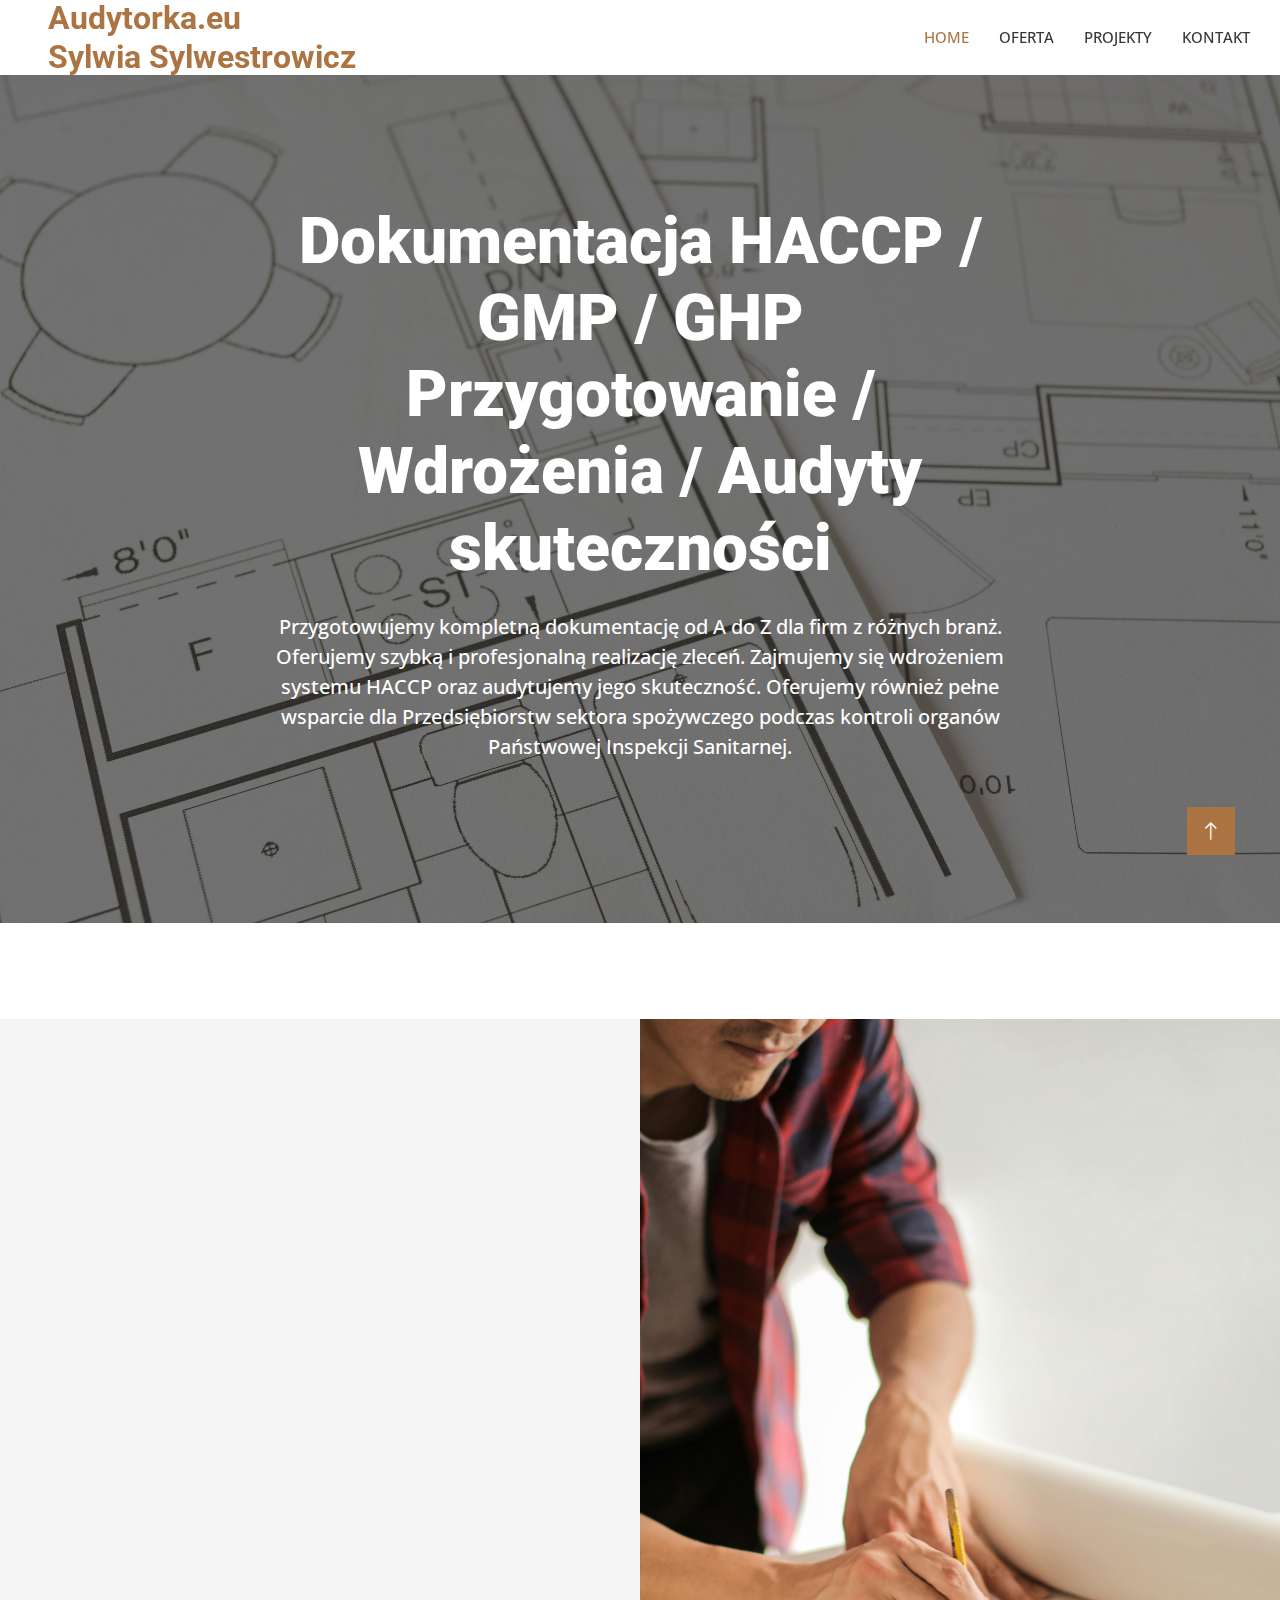
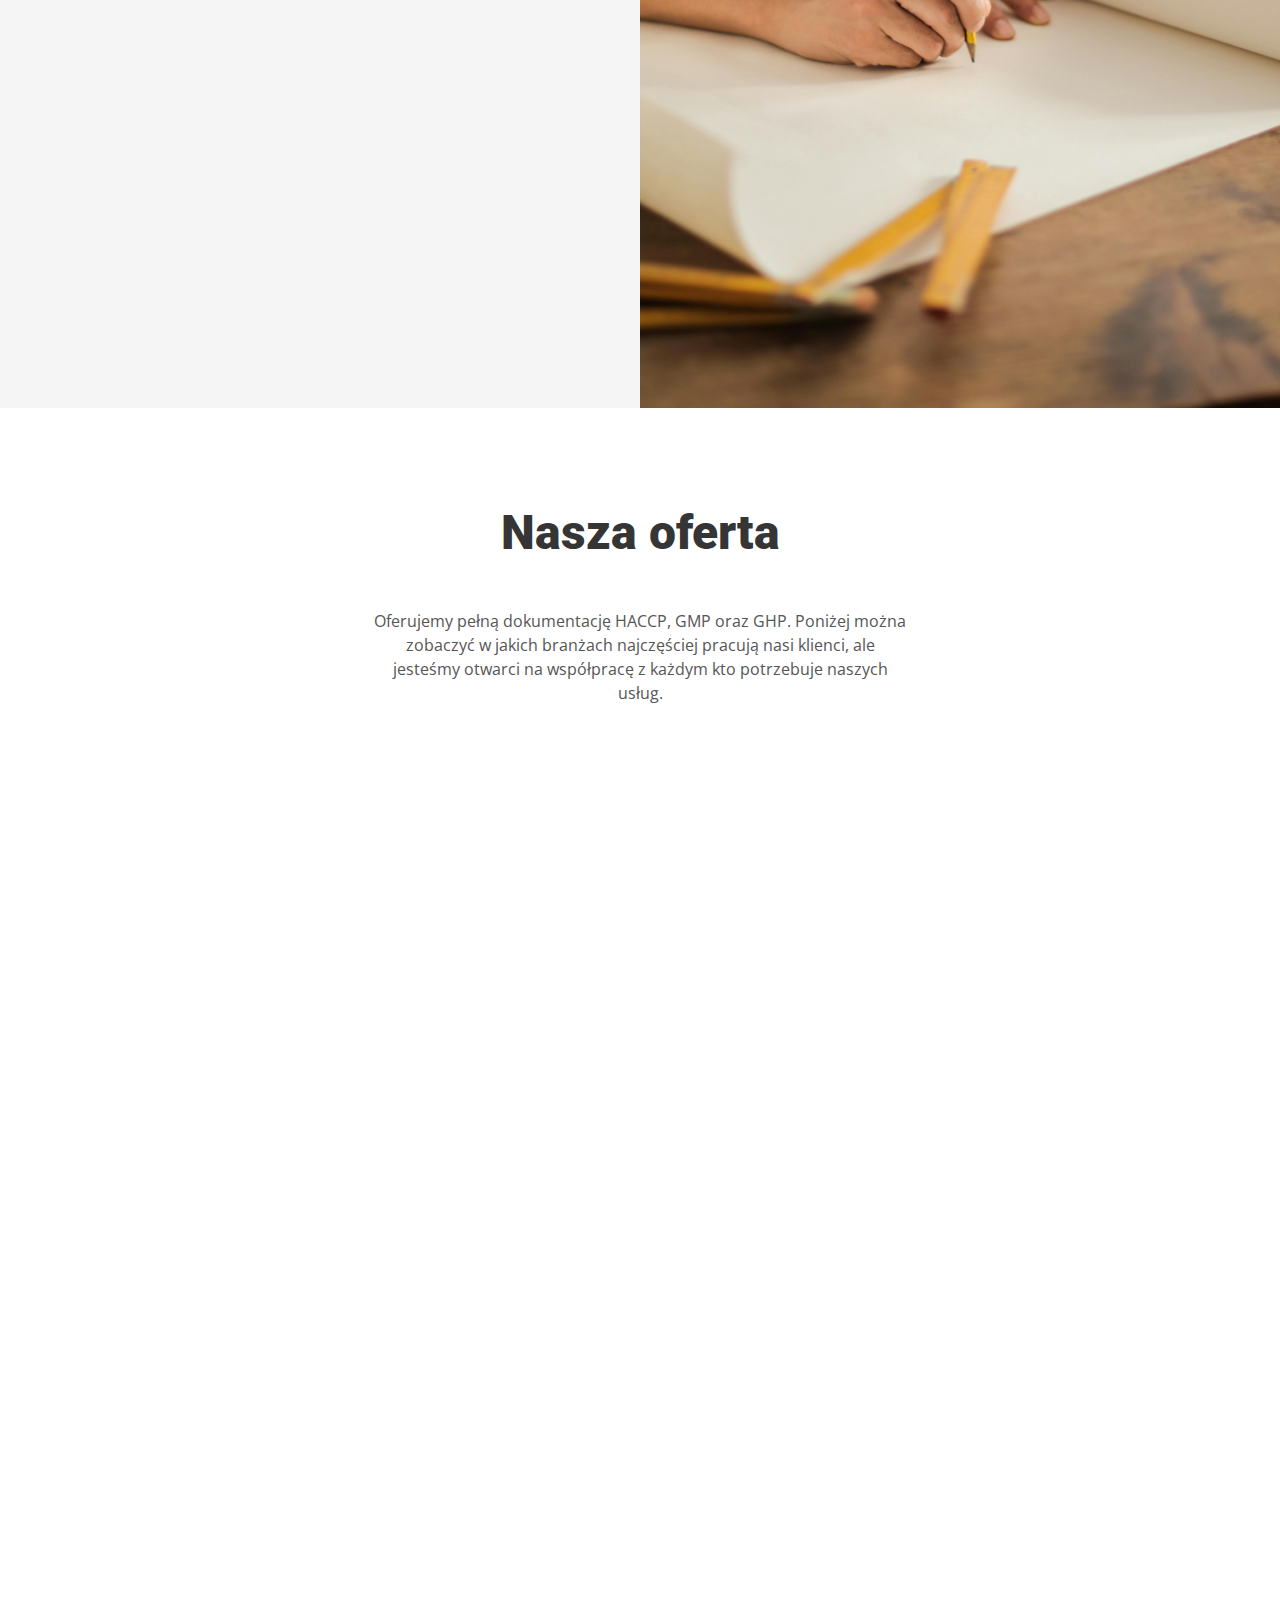
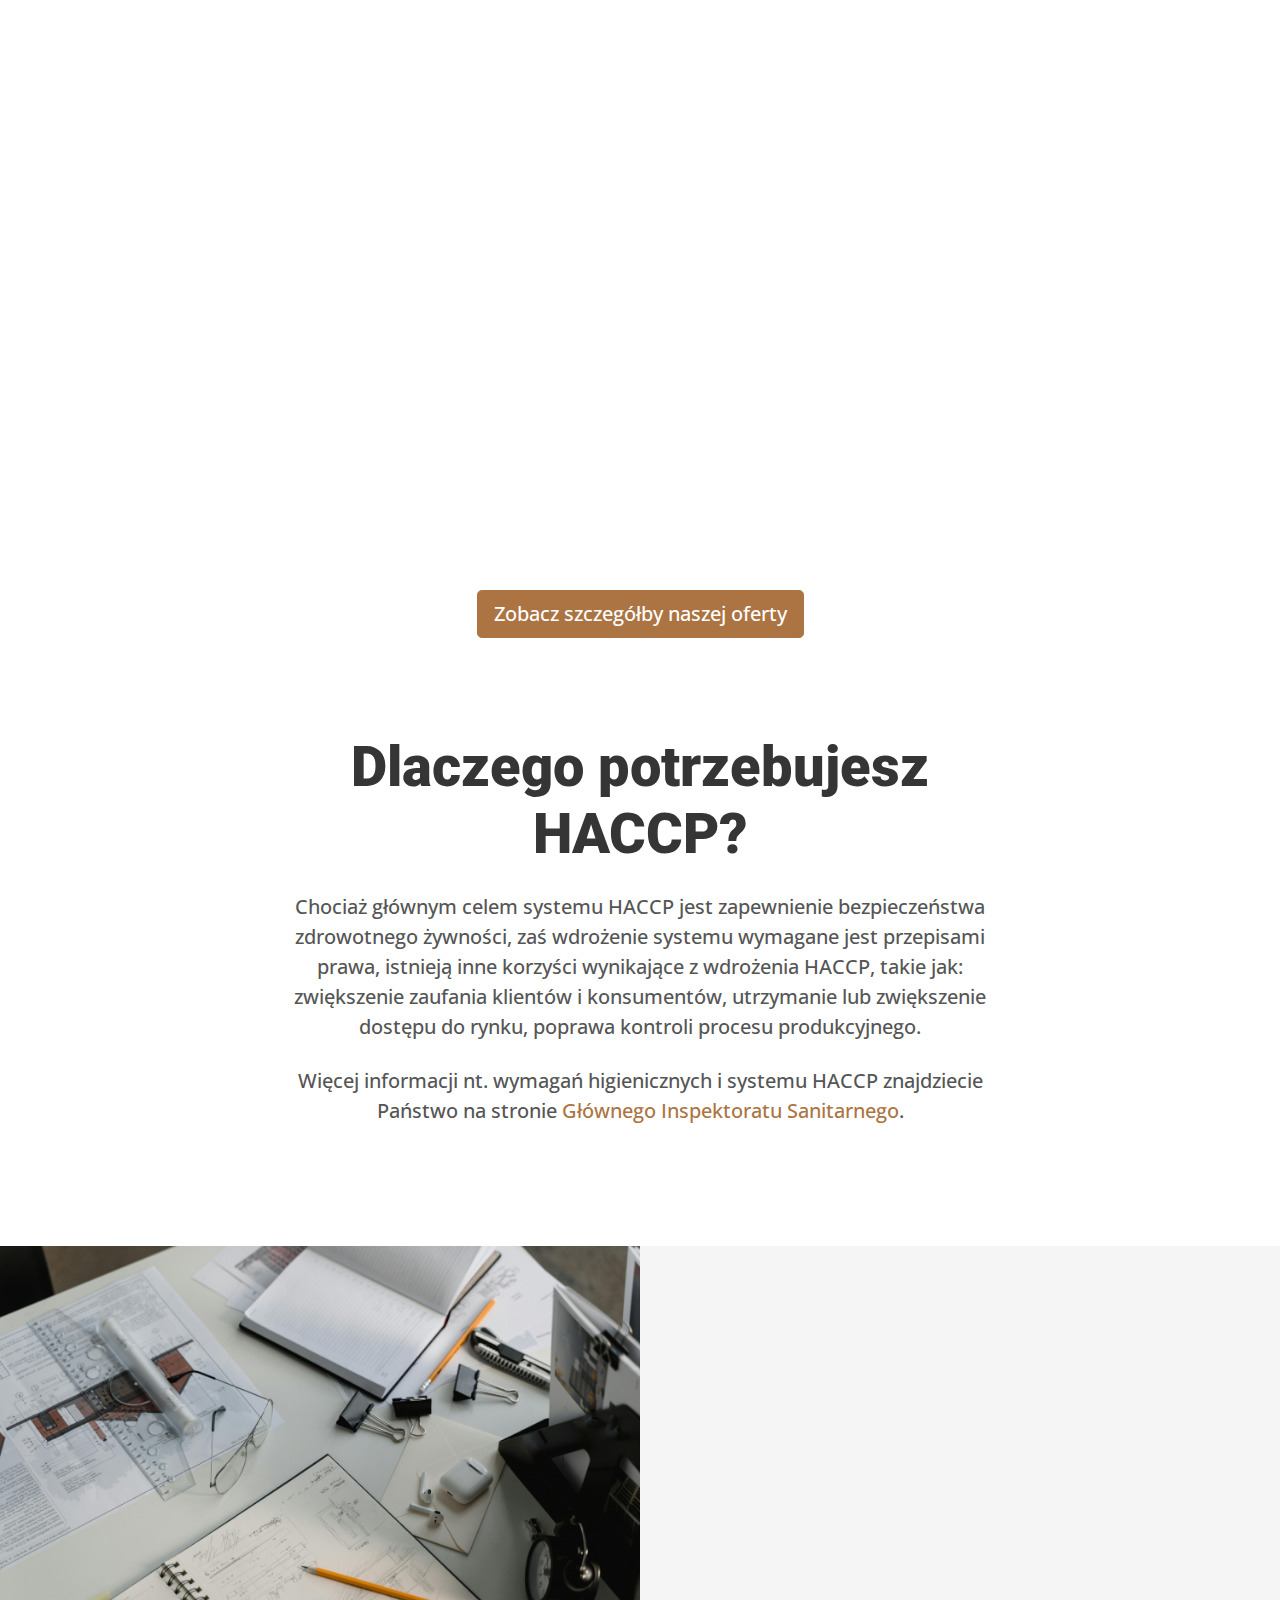
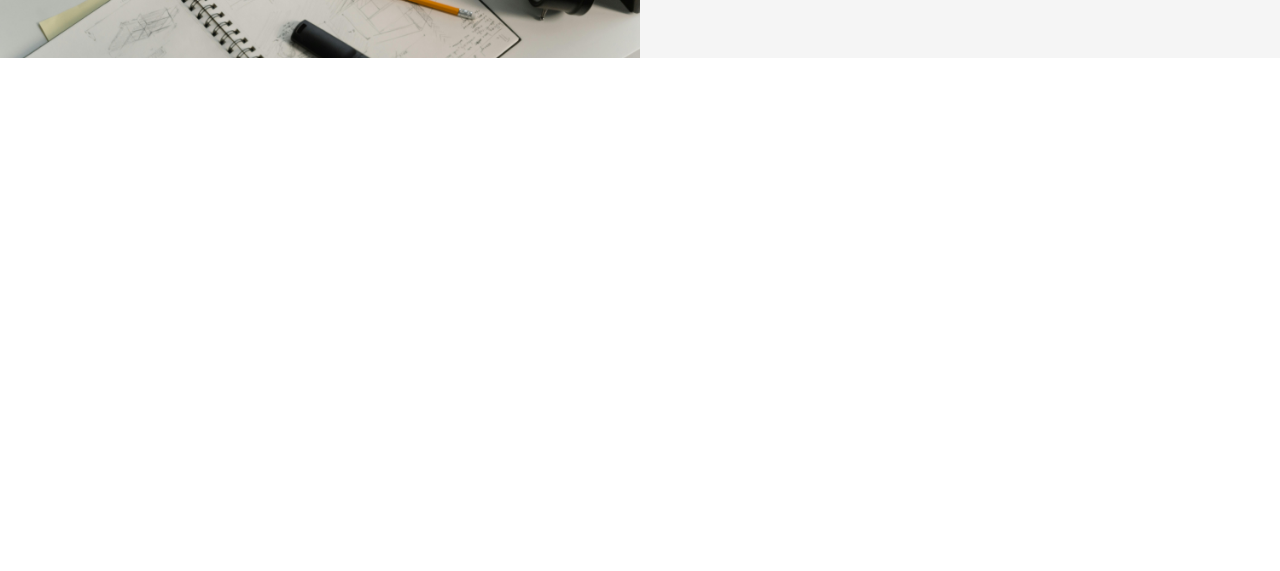
==== index.html @ 92a49203 "Update" ====
<!DOCTYPE html>
<html lang="en">

<head>
    <meta charset="utf-8">
    <title>Audytorka.eu</title>
    <meta content="width=device-width, initial-scale=1.0" name="viewport">
    <meta content="" name="keywords">
    <meta content="" name="description">

    <!-- Favicon -->
    <link href="img/favicon.ico" rel="icon">

    <!-- Google Web Fonts -->
    <link rel="preconnect" href="https://fonts.googleapis.com">
    <link rel="preconnect" href="https://fonts.gstatic.com" crossorigin>
    <link href="https://fonts.googleapis.com/css2?family=Open+Sans:wght@400;500&family=Roboto:wght@500;700;900&display=swap" rel="stylesheet"> 

    <!-- Icon Font Stylesheet -->
    <link href="https://cdnjs.cloudflare.com/ajax/libs/font-awesome/5.10.0/css/all.min.css" rel="stylesheet">
    <link href="https://cdn.jsdelivr.net/npm/bootstrap-icons@1.4.1/font/bootstrap-icons.css" rel="stylesheet">

    <!-- Libraries Stylesheet -->
    <link href="lib/animate/animate.min.css" rel="stylesheet">
    <link href="lib/owlcarousel/assets/owl.carousel.min.css" rel="stylesheet">
    <link href="lib/lightbox/css/lightbox.min.css" rel="stylesheet">

    <!-- Customized Bootstrap Stylesheet -->
    <link href="css/bootstrap.min.css" rel="stylesheet">

    <!-- Template Stylesheet -->
    <link href="css/style.css" rel="stylesheet">
</head>

<body>
    <!-- Navbar Start -->
    <nav class="navbar navbar-expand-lg bg-white navbar-light sticky-top p-0">
        <a href="index.html" class="navbar-brand d-flex align-items-center px-4 px-lg-5">
            <h2 class="m-0 text-primary">Audytorka.eu<br>Sylwia Sylwestrowicz</h2>
        </a>
        <button type="button" class="navbar-toggler me-4" data-bs-toggle="collapse" data-bs-target="#navbarCollapse">
            <span class="navbar-toggler-icon"></span>
        </button>
        <div class="collapse navbar-collapse" id="navbarCollapse">
            <div class="navbar-nav ms-auto p-4 p-lg-0">
                <a href="index.html" class="nav-item nav-link active">Home</a>
                <a href="offers.html" class="nav-item nav-link">Oferta</a>
                <a href="projects.html" class="nav-item nav-link">Projekty</a>
                <a href="contact.html" class="nav-item nav-link">Kontakt</a>
            </div>
        </div>
    </nav>
    <!-- Navbar End -->


    <!-- Carousel Start -->
    <div class="container-fluid p-0 pb-5">
        <div class="owl-carousel header-carousel position-relative">
            <div class="owl-carousel-item position-relative">
            <img class="img-fluid" src="img/background-drawing.jpg" alt="">
            <div class="position-absolute top-0 start-0 w-100 h-100 d-flex align-items-center" style="background: rgba(53, 53, 53, .7);">
                <div class="container">
                    <div class="row justify-content-center">
                        <div class="col-12 col-lg-8 text-center">
                                <h1 class="display-3 text-white animated slideInDown mb-4">Dokumentacja HACCP / GMP / GHP<br>Przygotowanie / Wdrożenia / Audyty skuteczności</h1>
                                <p class="fs-5 fw-medium text-white mb-4 pb-2">Przygotowujemy kompletną dokumentację od A do Z dla firm z różnych branż. Oferujemy szybką i profesjonalną realizację zleceń. Zajmujemy się wdrożeniem systemu HACCP oraz audytujemy jego skuteczność. Oferujemy również pełne wsparcie dla Przedsiębiorstw sektora spożywczego podczas kontroli organów Państwowej Inspekcji Sanitarnej.</p>
                            </div>
                        </div>
                    </div>
                </div>
            </div>
        </div>
    </div>
    <!-- Carousel End -->


    <!-- Feature Start -->
    <div class="container-fluid bg-light overflow-hidden my-5 px-lg-0">
        <div class="container feature px-lg-0">
            <div class="row g-0 mx-lg-0">
                <div class="col-lg-6 feature-text py-5 wow fadeIn" data-wow-delay="0.5s">
                    <div class="p-lg-5 ps-lg-0">
                        <div class="section-title text-start">
                            <h1 class="display-5 mb-4">Dlaczego warto skorzystać z naszej oferty?</h1>
                        </div>
                        <p class="mb-4 pb-2">Klient jest naszym priorytetem i dbamy o Państwa dobro i czas. Ważny jest dla nas kontakt z klientem i zależy nam na jasności Państwa wymagań oraz przejrzystej komunikacji dla pewności skończenia projektu i Państwa zadowoleniu. </p>
                        <div class="row g-4">
                            <div class="col-12 col-md-6">
                                <div class="d-flex align-items-center">
                                    <div class="d-flex flex-shrink-0 align-items-center justify-content-center bg-white" style="width: 60px; height: 60px;">
                                        <i class="fa fa-check fa-2x text-primary"></i>
                                    </div>
                                    <div class="ms-4">
                                        <p class="mb-2">Jakość</p>
                                        <h5 class="mb-0">Pełna dokumentacja HACCP / GMP / GHP spełniająca Państwa potrzeby, dostosowana do profilu i wielkości prowadzonej działalności</h5>
                                    </div>
                                </div>
                            </div>
                            <div class="col-12 col-md-6">
                                <div class="d-flex align-items-center">
                                    <div class="d-flex flex-shrink-0 align-items-center justify-content-center bg-white" style="width: 60px; height: 60px;">
                                        <i class="fa fa-user-check fa-2x text-primary"></i>
                                    </div>
                                    <div class="ms-4">
                                        <p class="mb-2">Doświadczenie</p>
                                        <h5 class="mb-0">Mamy kilkunastoletnie doświadczenie. Stale podnosimy swoje kompetencje, dostosowując je do wymagań prawnych i potrzeb rynku</h5>
                                    </div>
                                </div>
                            </div>
                            <div class="col-12 col-md-6">
                                <div class="d-flex align-items-center">
                                    <div class="d-flex flex-shrink-0 align-items-center justify-content-center bg-white" style="width: 60px; height: 60px;">
                                        <i class="fa fa-drafting-compass fa-2x text-primary"></i>
                                    </div>
                                    <div class="ms-4">
                                        <p class="mb-2">Darmowe konsultacje</p>
                                        <h5 class="mb-0">Oferujemy darmowe konsultacje dla naszych stałych klientów</h5>
                                    </div>
                                </div>
                            </div>
                            <div class="col-12 col-md-6">
                                <div class="d-flex align-items-center">
                                    <div class="d-flex flex-shrink-0 align-items-center justify-content-center bg-white" style="width: 60px; height: 60px;">
                                        <i class="fa fa-headphones fa-2x text-primary"></i>
                                    </div>
                                    <div class="ms-4">
                                        <p class="mb-2">Wsparcie</p>
                                        <h5 class="mb-0">Nasi klienci mogą liczyć na pełne wsparcie od A do Z</h5>
                                    </div>
                                </div>
                            </div>
                        </div>
                    </div>
                </div>
                <div class="col-lg-6 pe-lg-0" style="min-height: 400px;">
                    <div class="position-relative h-100">
                        <img class="position-absolute img-fluid w-100 h-100" src="img/person-drawing.jpg" style="object-fit: cover;" alt="">
                    </div>
                </div>
            </div>
        </div>
    </div>
    <!-- Feature End -->


    <!-- Offers Start -->
    <div class="container-xxl py-5">
        <div class="container">
            <div class="section-title text-center">
                <h1 class="display-5 mb-5">Nasza oferta</h1>
            </div>
            <div class="container text-center">
                <div class="row justify-content-center">
                    <div class="col-lg-6">
                        <p class="mb-4">Oferujemy pełną dokumentację HACCP, GMP oraz GHP. Poniżej można zobaczyć w jakich branżach najczęściej pracują nasi klienci, ale jesteśmy otwarci na współpracę z każdym kto potrzebuje naszych usług.</p>
                    </div>
                </div>
            </div>
            <div class="row g-4">
                <div class="col-md-6 col-lg-4 wow fadeInUp" data-wow-delay="0.1s">
                    <div class="service-item">
                        <div class="overflow-hidden">
                            <img class="img-fluid" src="img/oferta-restauracja.jpg" alt="">
                        </div>
                        <div class="p-4 text-center border border-5 border-light border-top-0">
                            <h4 class="mb-3">Restauracje</h4>
                        </div>
                    </div>
                </div>
                <div class="col-md-6 col-lg-4 wow fadeInUp" data-wow-delay="0.3s">
                    <div class="service-item">
                        <div class="overflow-hidden">
                            <img class="img-fluid" src="img/oferta-mala-gastronomia.jpg" alt="">
                        </div>
                        <div class="p-4 text-center border border-5 border-light border-top-0">
                            <h4 class="mb-3">Małe gastronomie</h4>
                        </div>
                    </div>
                </div>
                <div class="col-md-6 col-lg-4 wow fadeInUp" data-wow-delay="0.5s">
                    <div class="service-item">
                        <div class="overflow-hidden">
                            <img class="img-fluid" src="img/oferta-hotel.jpg" alt="">
                        </div>
                        <div class="p-4 text-center border border-5 border-light border-top-0">
                            <h4 class="mb-3">Hotele i pensjonaty</h4>
                        </div>
                    </div>
                </div>
                <div class="col-md-6 col-lg-4 wow fadeInUp" data-wow-delay="0.1s">
                    <div class="service-item">
                        <div class="overflow-hidden">
                            <img class="img-fluid" src="img/oferta-food-truck.jpg" alt="">
                        </div>
                        <div class="p-4 text-center border border-5 border-light border-top-0">
                            <h4 class="mb-3">Food trucki</h4>
                        </div>
                    </div>
                </div>
                <div class="col-md-6 col-lg-4 wow fadeInUp" data-wow-delay="0.3s">
                    <div class="service-item">
                        <div class="overflow-hidden">
                            <img class="img-fluid" src="img/oferta-katering.jpg" alt="">
                        </div>
                        <div class="p-4 text-center border border-5 border-light border-top-0">
                            <h4 class="mb-3">Firmy cateringowe</h4>
                        </div>
                    </div>
                </div>
                <div class="col-md-6 col-lg-4 wow fadeInUp" data-wow-delay="0.5s">
                    <div class="service-item">
                        <div class="overflow-hidden">
                            <img class="img-fluid" src="img/oferta-piekarnia.jpg" alt="">
                        </div>
                        <div class="p-4 text-center border border-5 border-light border-top-0">
                            <h4 class="mb-3">Cukiernie i piekarnie</h4>
                        </div>
                    </div>
                </div>
                <div class="col-md-6 col-lg-4 wow fadeInUp" data-wow-delay="0.1s">
                    <div class="service-item">
                        <div class="overflow-hidden">
                            <img class="img-fluid" src="img/oferta-kawiarnia.jpg" alt="">
                        </div>
                        <div class="p-4 text-center border border-5 border-light border-top-0">
                            <h4 class="mb-3">Kawiarnie i bary</h4>
                        </div>
                    </div>
                </div>
                <div class="col-md-6 col-lg-4 wow fadeInUp" data-wow-delay="0.3s">
                    <div class="service-item">
                        <div class="overflow-hidden">
                            <img class="img-fluid" src="img/oferta-sklep.jpg" alt="">
                        </div>
                        <div class="p-4 text-center border border-5 border-light border-top-0">
                            <h4 class="mb-3">Sklepy</h4>
                        </div>
                    </div>
                </div>
                <div class="col-md-6 col-lg-4 wow fadeInUp" data-wow-delay="0.5s">
                    <div class="service-item">
                        <div class="overflow-hidden">
                            <img class="img-fluid" src="img/oferta-szkola.jpg" alt="">
                        </div>
                        <div class="p-4 text-center border border-5 border-light border-top-0">
                            <h4 class="mb-3">Przedszkola i szkoły</h4>
                        </div>
                    </div>
                </div>
                <div class="col-md-6 col-lg-4 wow fadeInUp" data-wow-delay="0.1s">
                    <div class="service-item">
                        <div class="overflow-hidden">
                            <img class="img-fluid" src="img/oferta-inne.jpg" alt="">
                        </div>
                        <div class="p-4 text-center border border-5 border-light border-top-0">
                            <h4 class="mb-3">???</h4>
                        </div>
                    </div>
                </div>
                <div class="col-md-6 col-lg-4 wow fadeInUp" data-wow-delay="0.3s">
                    <div class="service-item">
                        <div class="overflow-hidden">
                            <img class="img-fluid" src="img/oferta-hurtownia.jpg" alt="">
                        </div>
                        <div class="p-4 text-center border border-5 border-light border-top-0">
                            <h4 class="mb-3">Hurtownie</h4>
                        </div>
                    </div>
                </div>
                <div class="col-md-6 col-lg-4 wow fadeInUp" data-wow-delay="0.5s">
                    <div class="service-item">
                        <div class="overflow-hidden">
                            <img class="img-fluid" src="img/oferta-inne.jpg" alt="">
                        </div>
                        <div class="p-4 text-center border border-5 border-light border-top-0">
                            <h4 class="mb-3">Inne</h4>
                        </div>
                    </div>
                </div>
            </div>
            <div class="text-center mt-5">
                <a href="offers.html" class="btn btn-primary btn-lg">Zobacz szczegółby naszej oferty</a>
            </div>
        </div>
    </div>
    <!-- Offers End -->


    <!-- Why Start -->
    <div class="container-fluid py-5">
        <div class="container">
            <div class="row justify-content-center">
                <div class="col-12 col-lg-8 text-center">
                    <h2 class="display-4 mb-4">Dlaczego potrzebujesz HACCP?</h2>
                    <p class="fs-5 fw-medium mb-4">Chociaż głównym celem systemu HACCP jest zapewnienie bezpieczeństwa zdrowotnego żywności, zaś wdrożenie systemu wymagane jest przepisami prawa, istnieją inne korzyści wynikające z wdrożenia HACCP, takie jak: zwiększenie zaufania klientów i konsumentów, utrzymanie lub zwiększenie dostępu do rynku, poprawa kontroli procesu produkcyjnego.</p>
                    <p class="fs-5 fw-medium mb-4">Więcej informacji nt. wymagań higienicznych i systemu HACCP znajdziecie Państwo na stronie <a href="https://www.gov.pl/web/gis/wymagania-higieniczne--system-haccp" target="_blank">Głównego Inspektoratu Sanitarnego</a>.</p>
                </div>
            </div>
        </div>
    </div>
    <!-- Why End -->


    <!-- Quote Start -->
    <div class="container-fluid bg-light overflow-hidden my-5 px-lg-0">
        <div class="container quote px-lg-0">
            <div class="row g-0 mx-lg-0">
                <div class="col-lg-6 ps-lg-0" style="min-height: 400px;">
                    <div class="position-relative h-100">
                        <img class="position-absolute img-fluid w-100 h-100" src="img/desk.jpg" style="object-fit: cover;" alt="">
                    </div>
                </div>
                <div class="col-lg-6 quote-text py-5 wow fadeIn" data-wow-delay="0.5s">
                    <div class="p-lg-5 pe-lg-0">
                        <div class="section-title text-start">
                            <h1 class="display-5 mb-4">Skontaktuj się z nami</h1>
                        </div>
                        <p class="mb-4 pb-2">Jeżeli zainteresowała Cię nasza oferta zgłoś się do nas, kontaktując się z nami przez telefon lub email.</p>
                    </div>
                </div>
            </div>
        </div>
    </div>
    <!-- Quote End -->


    <!-- Footer Start -->
    <div class="container-fluid bg-dark text-light footer mt-5 pt-5 wow fadeIn" data-wow-delay="0.1s">
        <div class="container py-5">
            <div class="row g-5">
                <div class="col-lg-3 col-md-6">
                    <h4 class="text-light mb-4">Kontakt</h4>
                    <p class="mb-2"><i class="fa fa-building me-3"></i>audytorka.eu Sylwia Sylwestrowicz</p>
                    <p class="mb-2"><i class="fa fa-id-card me-3"></i>NIP: 851 284 12 67</p>
                    <p class="mb-2"><i class="fa fa-phone-alt me-3"></i>+48 502 110 724</p>
                    <p class="mb-2"><i class="fa fa-envelope me-3"></i>kontakt@audytorka.eu</p>
                    <div class="d-flex pt-2">
                        <a class="btn btn-outline-light btn-social" href=""><i class="fab fa-facebook-f"></i></a>
                        <a class="btn btn-outline-light btn-social" href=""><i class="fab fa-linkedin-in"></i></a>
                    </div>
                </div>
                <div class="col-lg-3 col-md-6">
                    <h4 class="text-light mb-4">Linki</h4>
                    <a class="btn btn-link" href="offers.html">Oferta</a>
                    <a class="btn btn-link" href="projects.html">Projekty</a>
                    <a class="btn btn-link" href="contact.html">Kontakt</a>
                    <a class="btn btn-link" href="rodo.html">RODO</a>
                </div>
            </div>
        </div>
        <div class="container">
            <div class="copyright">
                <div class="row">
                    <div class="col-md-6 text-center text-md-start mb-3 mb-md-0">
                        &copy; <a class="border-bottom" href="#">Audytorka.eu</a>, Wszystkie prawa zastrzeżone / All Right Reserved.
                    </div>
                </div>
            </div>
        </div>
    </div>
    <!-- Footer End -->


    <!-- Back to Top -->
    <a href="#" class="btn btn-lg btn-primary btn-lg-square rounded-0 back-to-top"><i class="bi bi-arrow-up"></i></a>


    <!-- JavaScript Libraries -->
    <script src="https://code.jquery.com/jquery-3.4.1.min.js"></script>
    <script src="https://cdn.jsdelivr.net/npm/bootstrap@5.0.0/dist/js/bootstrap.bundle.min.js"></script>
    <script src="lib/wow/wow.min.js"></script>
    <script src="lib/easing/easing.min.js"></script>
    <script src="lib/waypoints/waypoints.min.js"></script>
    <script src="lib/counterup/counterup.min.js"></script>
    <script src="lib/owlcarousel/owl.carousel.min.js"></script>
    <script src="lib/isotope/isotope.pkgd.min.js"></script>
    <script src="lib/lightbox/js/lightbox.min.js"></script>

    <!-- Template Javascript -->
    <script src="js/main.js"></script>
</body>

</html>
---- css/style.css ----
/********** Template CSS **********/
:root {
    --primary: #AB7442;
    --light: #F5F5F5;
    --dark: #353535;
}

.fw-medium {
    font-weight: 500 !important;
}

.fw-bold {
    font-weight: 700 !important;
}

.fw-black {
    font-weight: 900 !important;
}

.back-to-top {
    position: fixed;
    display: none;
    right: 45px;
    bottom: 45px;
    z-index: 99;
}


/*** Spinner ***/
#spinner {
    opacity: 0;
    visibility: hidden;
    transition: opacity .5s ease-out, visibility 0s linear .5s;
    z-index: 99999;
}

#spinner.show {
    transition: opacity .5s ease-out, visibility 0s linear 0s;
    visibility: visible;
    opacity: 1;
}


/*** Button ***/
.btn {
    font-weight: 500;
    transition: .5s;
}

.btn.btn-primary,
.btn.btn-secondary {
    color: #FFFFFF;
}

.btn-square {
    width: 38px;
    height: 38px;
}

.btn-sm-square {
    width: 32px;
    height: 32px;
}

.btn-lg-square {
    width: 48px;
    height: 48px;
}

.btn-square,
.btn-sm-square,
.btn-lg-square {
    padding: 0;
    display: flex;
    align-items: center;
    justify-content: center;
    font-weight: normal;
}

/*** Navbar ***/
.navbar .dropdown-toggle::after {
    border: none;
    content: "\f107";
    font-family: "Font Awesome 5 Free";
    font-weight: 900;
    vertical-align: middle;
    margin-left: 8px;
}

.navbar-light .navbar-nav .nav-link {
    margin-right: 30px;
    padding: 25px 0;
    color: #FFFFFF;
    font-size: 15px;
    font-weight: 500;
    text-transform: uppercase;
    outline: none;
}

.navbar-light .navbar-nav .nav-link:hover,
.navbar-light .navbar-nav .nav-link.active {
    color: var(--primary);
}

@media (max-width: 991.98px) {
    .navbar-light .navbar-nav .nav-link  {
        margin-right: 0;
        padding: 10px 0;
    }

    .navbar-light .navbar-nav {
        border-top: 1px solid #EEEEEE;
    }
}

.navbar-light .navbar-brand,
.navbar-light a.btn {
    height: 75px;
}

.navbar-light .navbar-nav .nav-link {
    color: var(--dark);
    font-weight: 500;
}

.navbar-light.sticky-top {
    top: -100px;
    transition: .5s;
}

@media (min-width: 992px) {
    .navbar .nav-item .dropdown-menu {
        display: block;
        border: none;
        margin-top: 0;
        top: 150%;
        opacity: 0;
        visibility: hidden;
        transition: .5s;
    }

    .navbar .nav-item:hover .dropdown-menu {
        top: 100%;
        visibility: visible;
        transition: .5s;
        opacity: 1;
    }
}


/*** Header ***/
@media (max-width: 768px) {
    .header-carousel .owl-carousel-item {
        position: relative;
        min-height: 500px;
    }
    
    .header-carousel .owl-carousel-item img {
        position: absolute;
        width: 100%;
        height: 100%;
        object-fit: cover;
    }

    .header-carousel .owl-carousel-item h5,
    .header-carousel .owl-carousel-item p {
        font-size: 14px !important;
        font-weight: 400 !important;
    }

    .header-carousel .owl-carousel-item h1 {
        font-size: 30px;
        font-weight: 600;
    }
}

.header-carousel .owl-nav {
    position: absolute;
    width: 200px;
    height: 45px;
    bottom: 30px;
    left: 50%;
    transform: translateX(-50%);
    display: flex;
    justify-content: space-between;
}

.header-carousel .owl-nav .owl-prev,
.header-carousel .owl-nav .owl-next {
    width: 45px;
    height: 45px;
    display: flex;
    align-items: center;
    justify-content: center;
    color: #FFFFFF;
    background: transparent;
    border: 1px solid #FFFFFF;
    font-size: 22px;
    transition: .5s;
}

.header-carousel .owl-nav .owl-prev:hover,
.header-carousel .owl-nav .owl-next:hover {
    background: var(--primary);
    border-color: var(--primary);
}

.header-carousel .owl-dots {
    position: absolute;
    height: 45px;
    bottom: 30px;
    left: 50%;
    transform: translateX(-50%);
    display: flex;
    align-items: center;
    justify-content: center;
}

.header-carousel .owl-dot {
    position: relative;
    display: inline-block;
    margin: 0 5px;
    width: 15px;
    height: 15px;
    background: transparent;
    border: 1px solid #FFFFFF;
    transition: .5s;
}

.header-carousel .owl-dot::after {
    position: absolute;
    content: "";
    width: 5px;
    height: 5px;
    top: 4px;
    left: 4px;
    background: transparent;
    border: 1px solid #FFFFFF;
}

.header-carousel .owl-dot.active {
    background: var(--primary);
    border-color: var(--primary);
}

.page-header {
    background: linear-gradient(rgba(53, 53, 53, .7), rgba(53, 53, 53, .7)), url(../img/person-drawing.jpg) center center no-repeat;
    background-size: cover;
}

.breadcrumb-item + .breadcrumb-item::before {
    color: var(--light);
}


/*** Section Title ***/
.section-title h1 {
    position: relative;
    display: inline-block;
    padding: 0 60px;
}

.section-title.text-start h1 {
    padding-left: 0;
}

.section-title h1::before {
    left: 0;
}

.section-title h1::after {
    right: 0;
}

.section-title.text-start h1::before {
    display: none;
}


/*** About ***/
@media (min-width: 992px) {
    .container.about {
        max-width: 100% !important;
    }

    .about-text  {
        padding-right: calc(((100% - 960px) / 2) + .75rem);
    }
}

@media (min-width: 1200px) {
    .about-text  {
        padding-right: calc(((100% - 1140px) / 2) + .75rem);
    }
}

@media (min-width: 1400px) {
    .about-text  {
        padding-right: calc(((100% - 1320px) / 2) + .75rem);
    }
}


/*** Service ***/
.service-item img {
    transition: .5s;
}

.service-item:hover img {
    transform: scale(1.1);
}


/*** Feature ***/
@media (min-width: 992px) {
    .container.feature {
        max-width: 100% !important;
    }

    .feature-text  {
        padding-left: calc(((100% - 960px) / 2) + .75rem);
    }
}

@media (min-width: 1200px) {
    .feature-text  {
        padding-left: calc(((100% - 1140px) / 2) + .75rem);
    }
}

@media (min-width: 1400px) {
    .feature-text  {
        padding-left: calc(((100% - 1320px) / 2) + .75rem);
    }
}


/*** Project Portfolio ***/
#portfolio-flters li {
    display: inline-block;
    font-weight: 500;
    color: var(--dark);
    cursor: pointer;
    transition: .5s;
    border-bottom: 2px solid transparent;
}

#portfolio-flters li:hover,
#portfolio-flters li.active {
    color: var(--primary);
    border-color: var(--primary);
}

.portfolio-item img {
    transition: .5s;
}

.portfolio-item:hover img {
    transform: scale(1.1);
}

.portfolio-item .portfolio-overlay {
    position: absolute;
    display: flex;
    align-items: center;
    justify-content: center;
    width: 0;
    height: 0;
    bottom: 0;
    left: 50%;
    background: rgba(53, 53, 53, .7);
    transition: .5s;
}

.portfolio-item:hover .portfolio-overlay {
    width: 100%;
    height: 100%;
    left: 0;
}

.portfolio-item .portfolio-overlay .btn {
    opacity: 0;
}

.portfolio-item:hover .portfolio-overlay .btn {
    opacity: 1;
}


/*** Quote ***/
@media (min-width: 992px) {
    .container.quote {
        max-width: 100% !important;
    }

    .quote-text  {
        padding-right: calc(((100% - 960px) / 2) + .75rem);
    }
}

@media (min-width: 1200px) {
    .quote-text  {
        padding-right: calc(((100% - 1140px) / 2) + .75rem);
    }
}

@media (min-width: 1400px) {
    .quote-text  {
        padding-right: calc(((100% - 1320px) / 2) + .75rem);
    }
}


/*** Team ***/
.team-item img {
    transition: .5s;
}

.team-item:hover img {
    transform: scale(1.1);
}

.team-item .team-social {
    position: absolute;
    width: 38px;
    top: 50%;
    left: -38px;
    transform: translateY(-50%);
    display: flex;
    flex-direction: column;
    background: #FFFFFF;
    transition: .5s;
}

.team-item .team-social .btn {
    color: var(--primary);
    background: #FFFFFF;
}

.team-item .team-social .btn:hover {
    color: #FFFFFF;
    background: var(--primary);
}

.team-item:hover .team-social {
    left: 0;
}


/*** Testimonial ***/
.testimonial-carousel::before {
    position: absolute;
    content: "";
    top: 0;
    left: 0;
    height: 100%;
    width: 0;
    background: linear-gradient(to right, rgba(255, 255, 255, 1) 0%, rgba(255, 255, 255, 0) 100%);
    z-index: 1;
}

.testimonial-carousel::after {
    position: absolute;
    content: "";
    top: 0;
    right: 0;
    height: 100%;
    width: 0;
    background: linear-gradient(to left, rgba(255, 255, 255, 1) 0%, rgba(255, 255, 255, 0) 100%);
    z-index: 1;
}

@media (min-width: 768px) {
    .testimonial-carousel::before,
    .testimonial-carousel::after {
        width: 200px;
    }
}

@media (min-width: 992px) {
    .testimonial-carousel::before,
    .testimonial-carousel::after {
        width: 300px;
    }
}

.testimonial-carousel .owl-item .testimonial-text {
    border: 5px solid var(--light);
    transform: scale(.8);
    transition: .5s;
}

.testimonial-carousel .owl-item.center .testimonial-text {
    transform: scale(1);
}

.testimonial-carousel .owl-nav {
    position: absolute;
    width: 350px;
    top: 10px;
    left: 50%;
    transform: translateX(-50%);
    display: flex;
    justify-content: space-between;
    opacity: 0;
    transition: .5s;
    z-index: 1;
}

.testimonial-carousel:hover .owl-nav {
    width: 300px;
    opacity: 1;
}

.testimonial-carousel .owl-nav .owl-prev,
.testimonial-carousel .owl-nav .owl-next {
    position: relative;
    color: var(--primary);
    font-size: 45px;
    transition: .5s;
}

.testimonial-carousel .owl-nav .owl-prev:hover,
.testimonial-carousel .owl-nav .owl-next:hover {
    color: var(--dark);
}


/*** Contact ***/
@media (min-width: 992px) {
    .container.contact {
        max-width: 100% !important;
    }

    .contact-text  {
        padding-left: calc(((100% - 960px) / 2) + .75rem);
    }
}

@media (min-width: 1200px) {
    .contact-text  {
        padding-left: calc(((100% - 1140px) / 2) + .75rem);
    }
}

@media (min-width: 1400px) {
    .contact-text  {
        padding-left: calc(((100% - 1320px) / 2) + .75rem);
    }
}


/*** Footer ***/
.footer {
    background: linear-gradient(rgba(53, 53, 53, .7), rgba(53, 53, 53, .7)), url(../img/footer.jpg) center center no-repeat;
    background-size: cover;
}

.footer .btn.btn-social {
    margin-right: 5px;
    width: 35px;
    height: 35px;
    display: flex;
    align-items: center;
    justify-content: center;
    color: var(--light);
    border: 1px solid #FFFFFF;
    transition: .3s;
}

.footer .btn.btn-social:hover {
    color: var(--primary);
}

.footer .btn.btn-link {
    display: block;
    margin-bottom: 5px;
    padding: 0;
    text-align: left;
    color: #FFFFFF;
    font-size: 15px;
    font-weight: normal;
    text-transform: capitalize;
    transition: .3s;
}

.footer .btn.btn-link::before {
    position: relative;
    content: "\f105";
    font-family: "Font Awesome 5 Free";
    font-weight: 900;
    margin-right: 10px;
}

.footer .btn.btn-link:hover {
    color: var(--primary);
    letter-spacing: 1px;
    box-shadow: none;
}

.footer .copyright {
    padding: 25px 0;
    font-size: 15px;
    border-top: 1px solid rgba(256, 256, 256, .1);
}

.footer .copyright a {
    color: var(--light);
}

.footer .copyright a:hover {
    color: var(--primary);
}
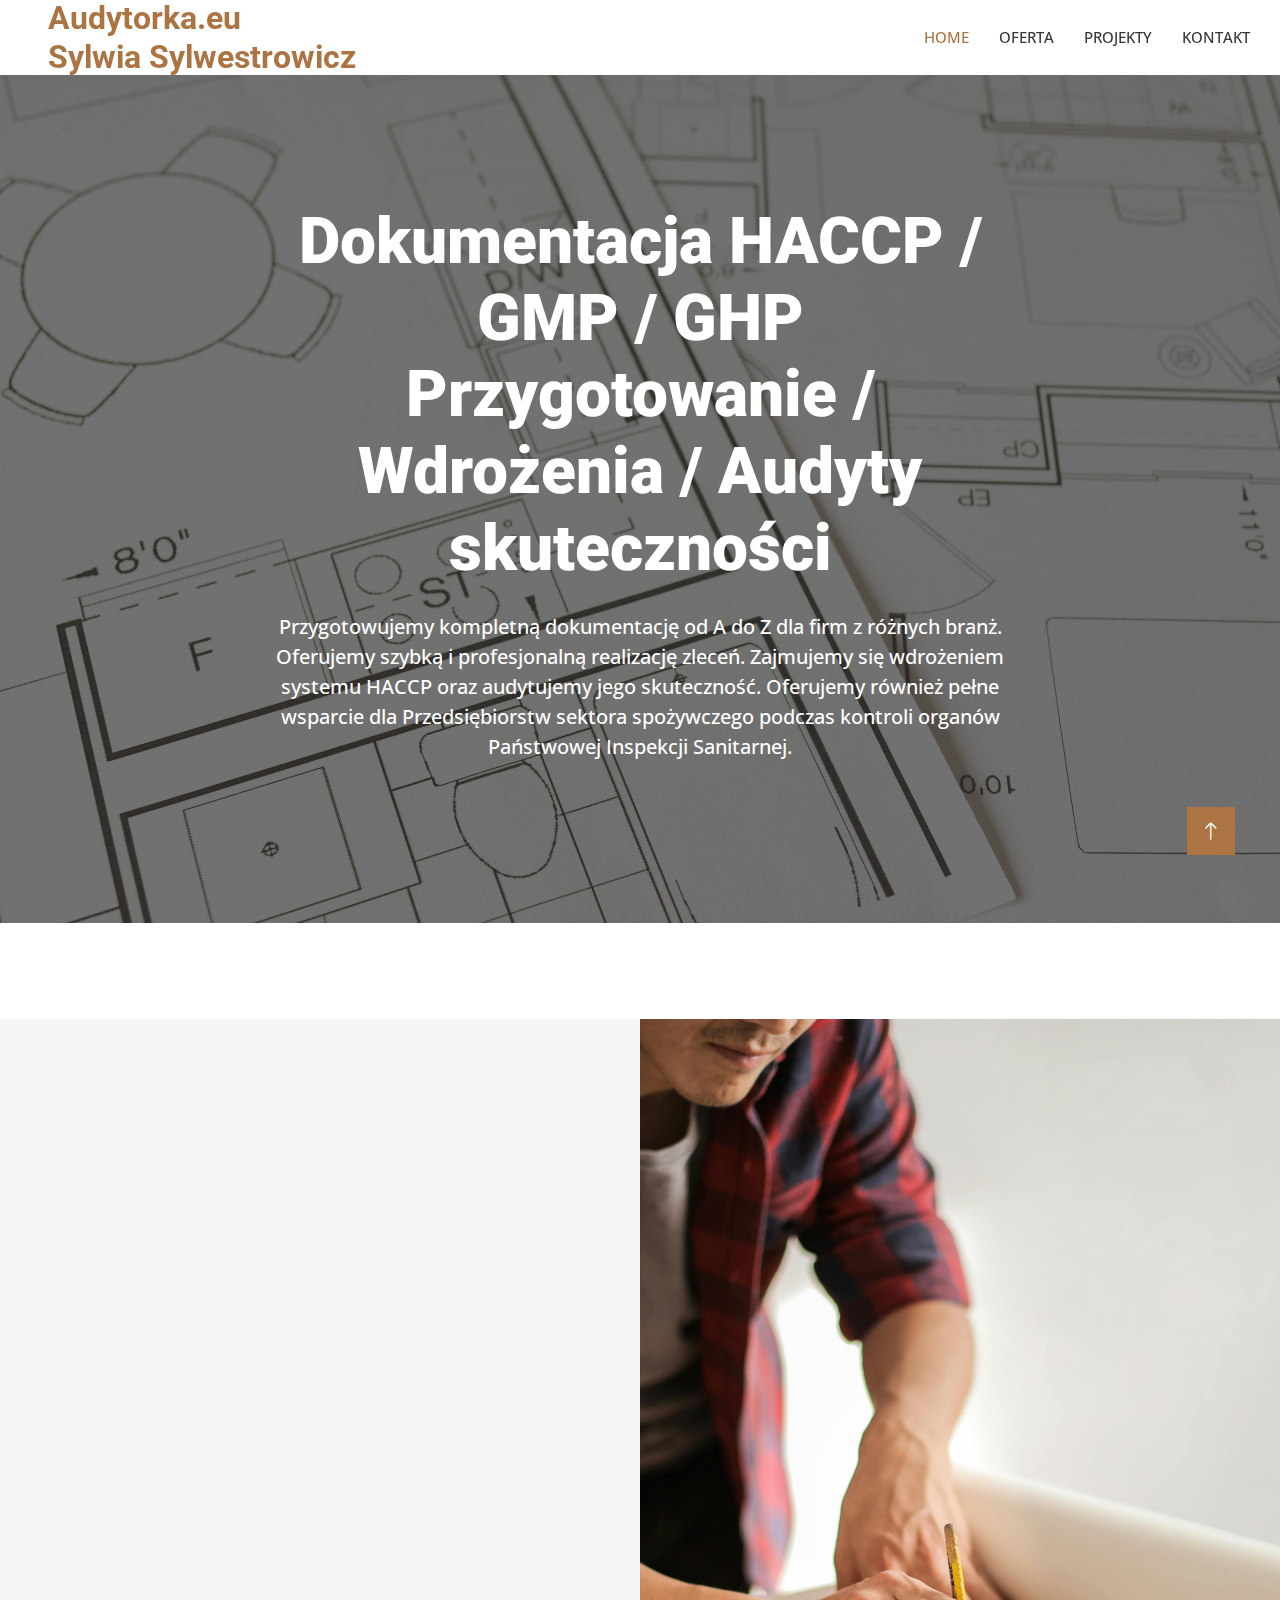
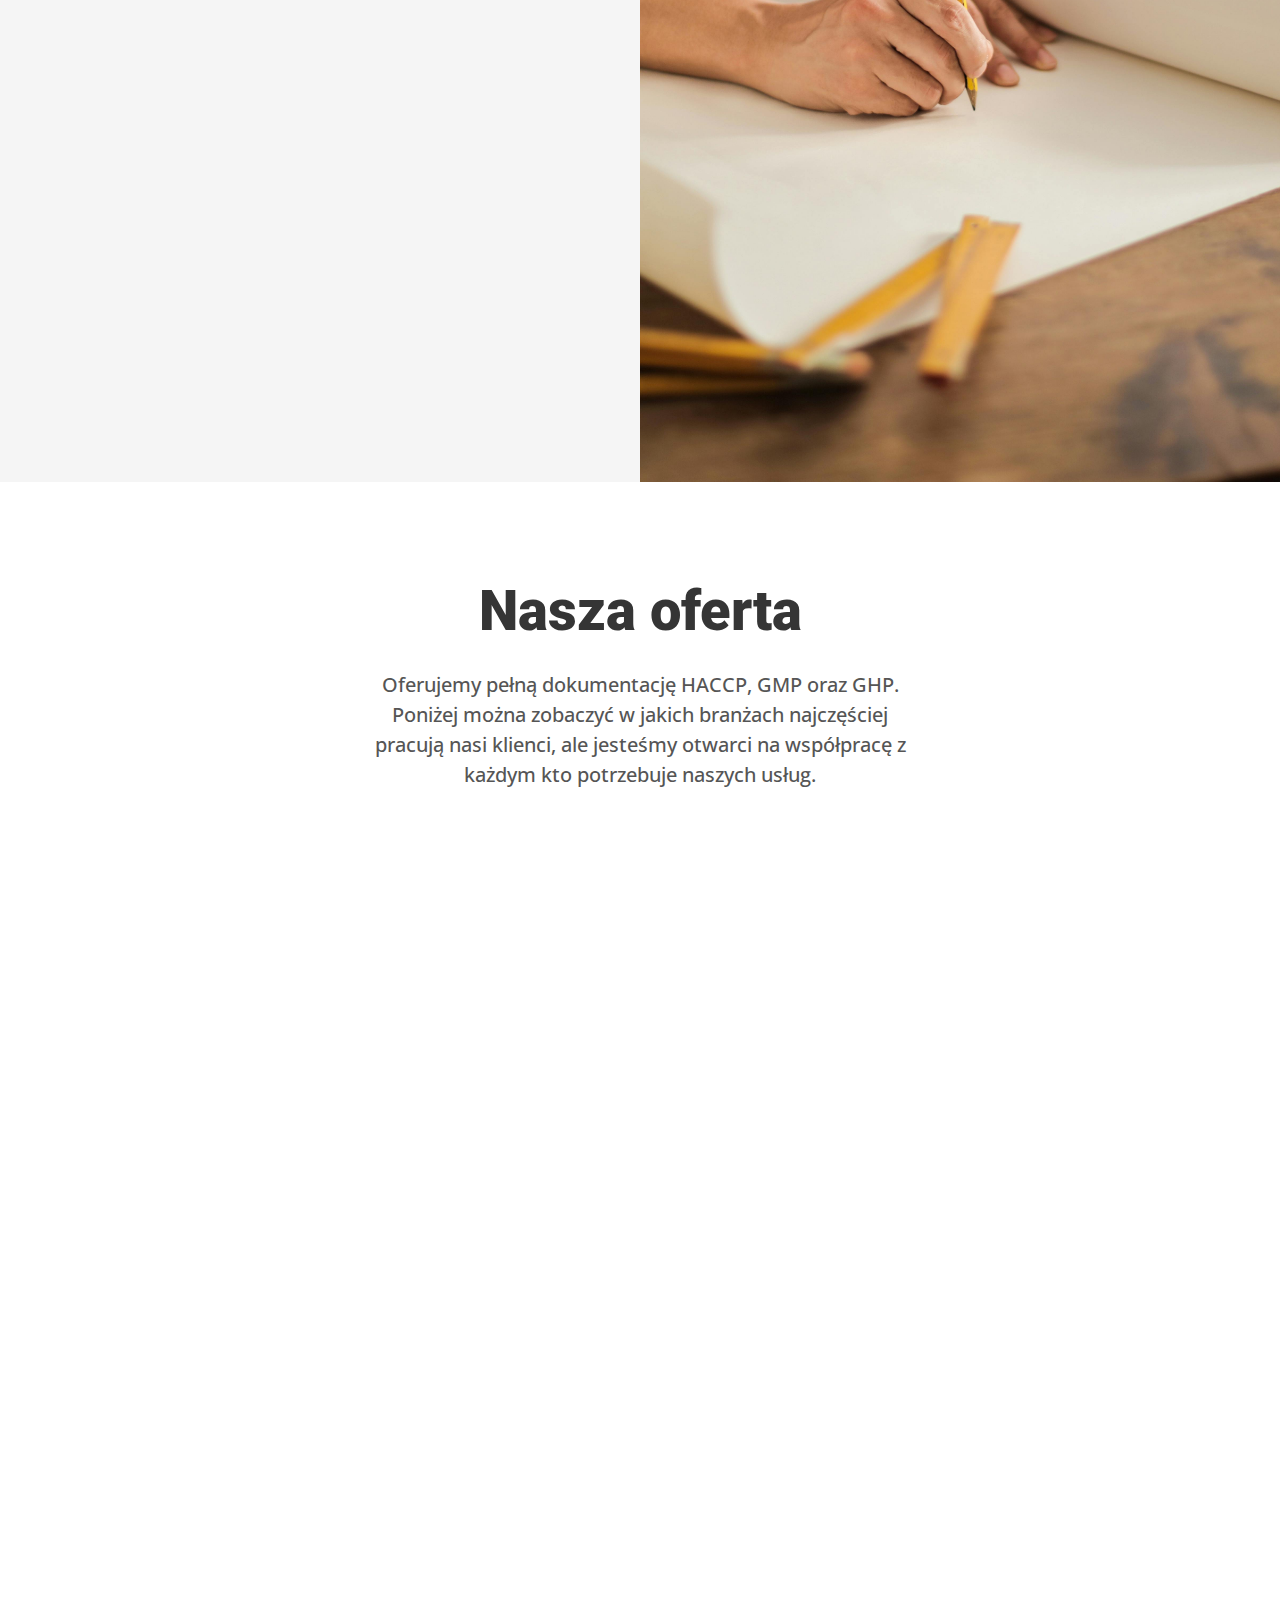
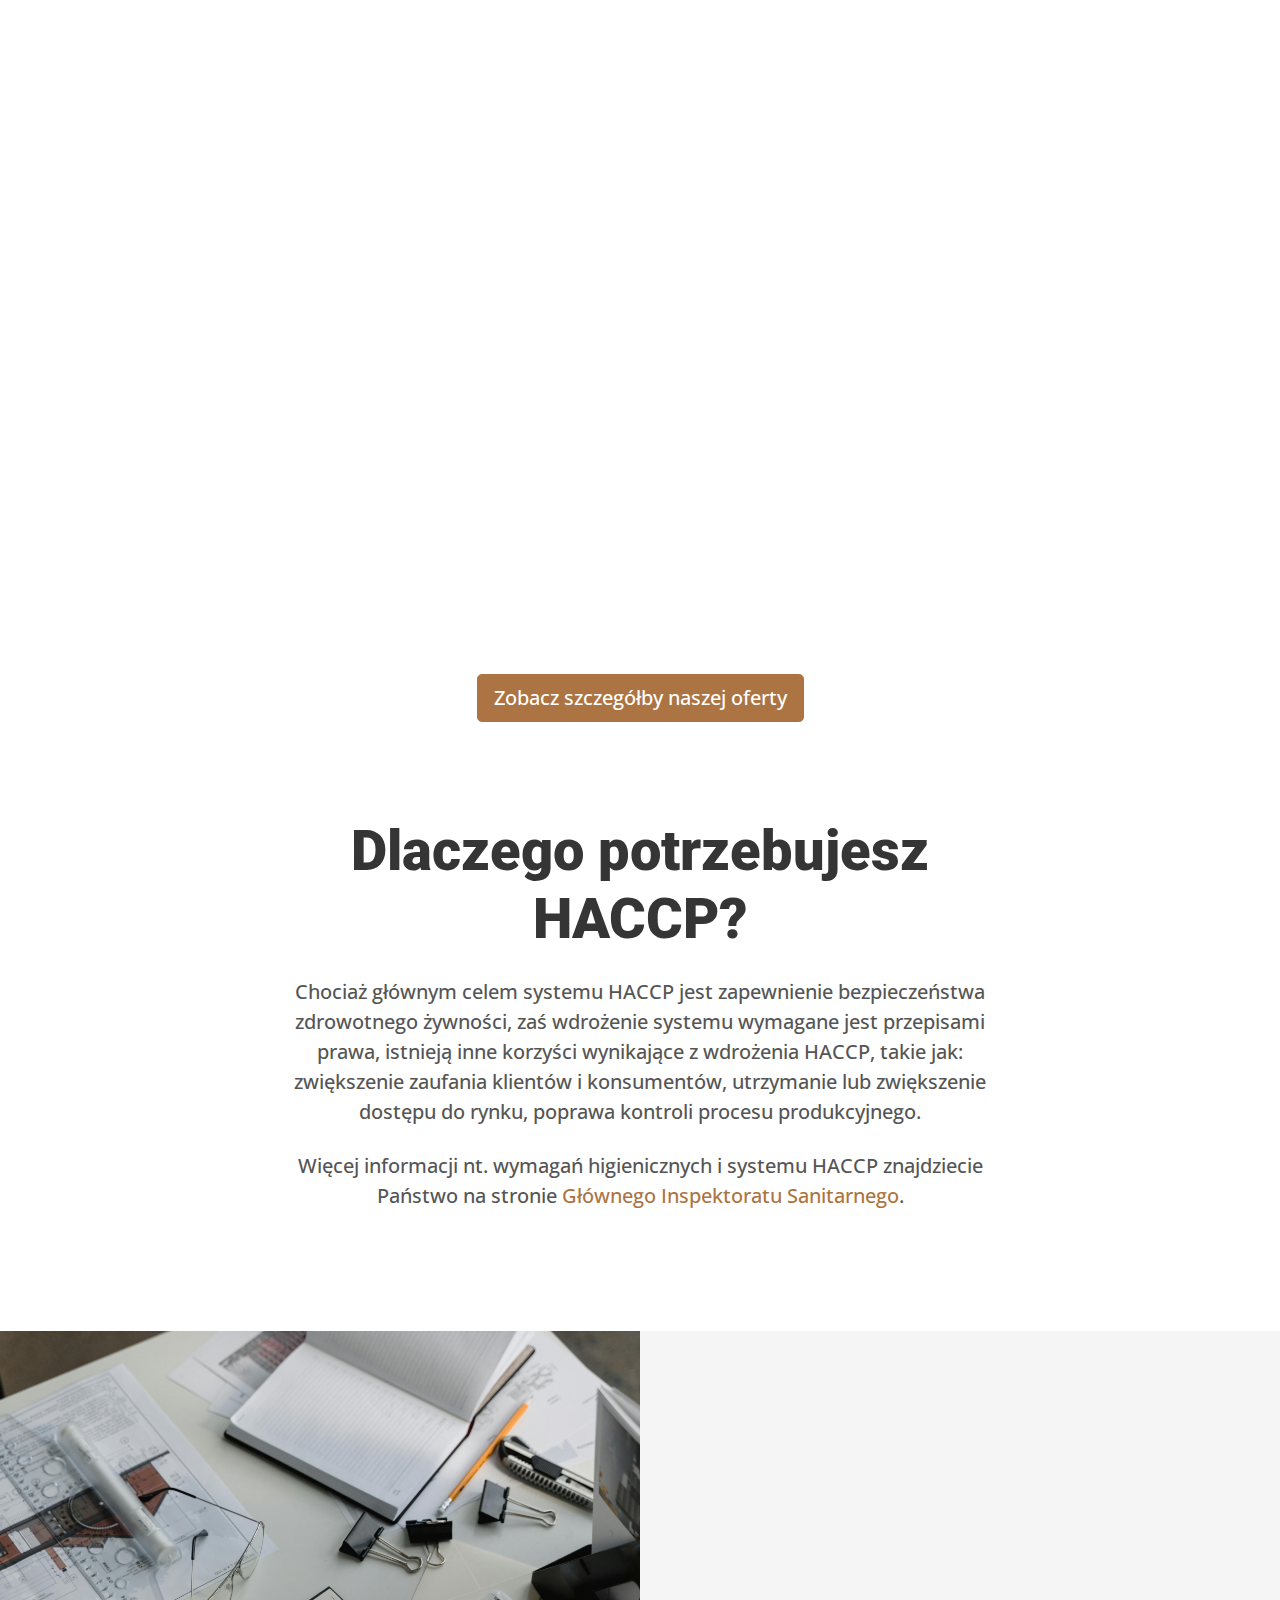
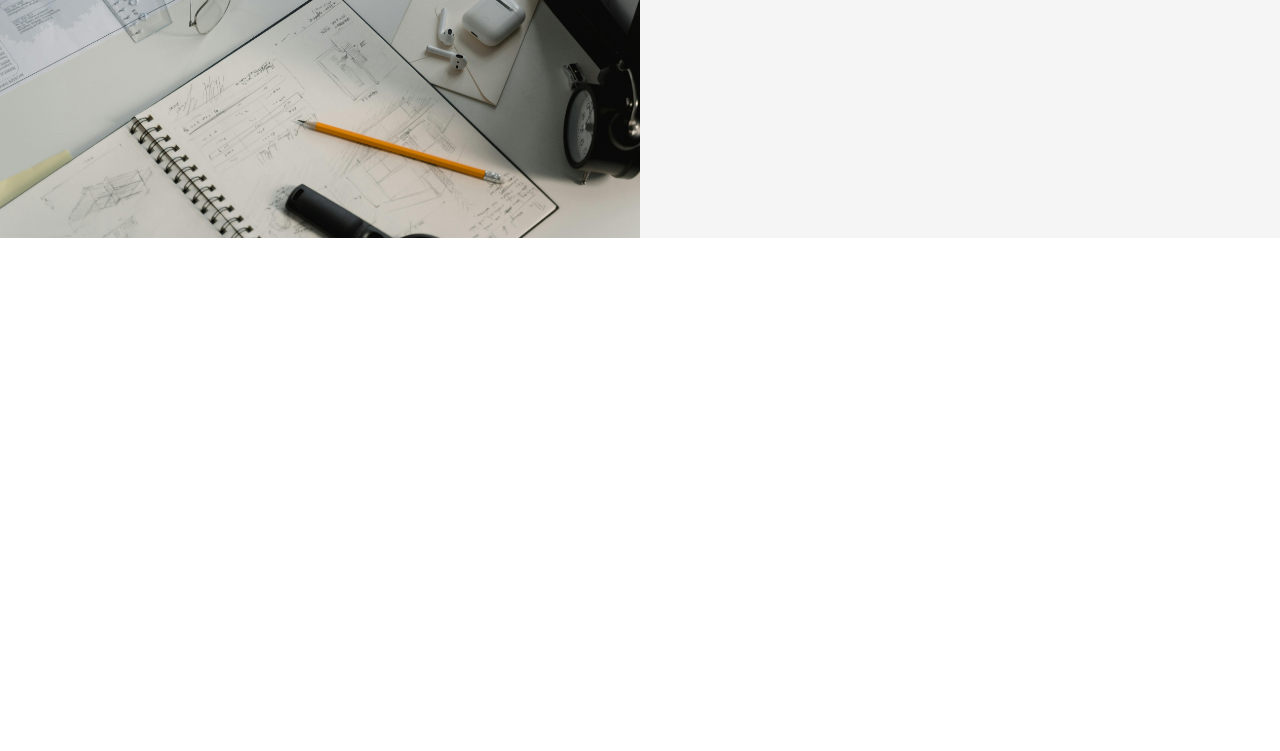
==== commit 6d4c08f8: "Update" ====
--- a/index.html
+++ b/index.html
@@ -81,9 +81,9 @@
                 <div class="col-lg-6 feature-text py-5 wow fadeIn" data-wow-delay="0.5s">
                     <div class="p-lg-5 ps-lg-0">
                         <div class="section-title text-start">
-                            <h1 class="display-5 mb-4">Dlaczego warto skorzystać z naszej oferty?</h1>
-                        </div>
-                        <p class="mb-4 pb-2">Klient jest naszym priorytetem i dbamy o Państwa dobro i czas. Ważny jest dla nas kontakt z klientem i zależy nam na jasności Państwa wymagań oraz przejrzystej komunikacji dla pewności skończenia projektu i Państwa zadowoleniu. </p>
+                            <h2 class="display-4 mb-4">Dlaczego warto skorzystać z naszej oferty?</h2>
+                        </div>
+                        <p class="fs-5 fw-medium mb-4">Klient jest naszym priorytetem i dbamy o Państwa dobro i czas. Ważny jest dla nas kontakt z klientem i zależy nam na jasności Państwa wymagań oraz przejrzystej komunikacji dla pewności skończenia projektu i Państwa zadowoleniu. </p>
                         <div class="row g-4">
                             <div class="col-12 col-md-6">
                                 <div class="d-flex align-items-center">
@@ -147,12 +147,12 @@
     <div class="container-xxl py-5">
         <div class="container">
             <div class="section-title text-center">
-                <h1 class="display-5 mb-5">Nasza oferta</h1>
+                <h2 class="display-4 mb-4">Nasza oferta</h2>
             </div>
             <div class="container text-center">
                 <div class="row justify-content-center">
                     <div class="col-lg-6">
-                        <p class="mb-4">Oferujemy pełną dokumentację HACCP, GMP oraz GHP. Poniżej można zobaczyć w jakich branżach najczęściej pracują nasi klienci, ale jesteśmy otwarci na współpracę z każdym kto potrzebuje naszych usług.</p>
+                        <p class="fs-5 fw-medium mb-4">Oferujemy pełną dokumentację HACCP, GMP oraz GHP. Poniżej można zobaczyć w jakich branżach najczęściej pracują nasi klienci, ale jesteśmy otwarci na współpracę z każdym kto potrzebuje naszych usług.</p>
                     </div>
                 </div>
             </div>
@@ -180,6 +180,16 @@
                 <div class="col-md-6 col-lg-4 wow fadeInUp" data-wow-delay="0.5s">
                     <div class="service-item">
                         <div class="overflow-hidden">
+                            <img class="img-fluid" src="img/oferta-food-truck.jpg" alt="">
+                        </div>
+                        <div class="p-4 text-center border border-5 border-light border-top-0">
+                            <h4 class="mb-3">Food trucki</h4>
+                        </div>
+                    </div>
+                </div>
+                <div class="col-md-6 col-lg-4 wow fadeInUp" data-wow-delay="0.1s">
+                    <div class="service-item">
+                        <div class="overflow-hidden">
                             <img class="img-fluid" src="img/oferta-hotel.jpg" alt="">
                         </div>
                         <div class="p-4 text-center border border-5 border-light border-top-0">
@@ -187,13 +197,33 @@
                         </div>
                     </div>
                 </div>
+                <div class="col-md-6 col-lg-4 wow fadeInUp" data-wow-delay="0.3s">
+                    <div class="service-item">
+                        <div class="overflow-hidden">
+                            <img class="img-fluid" src="img/oferta-cukiernia.jpg" alt="">
+                        </div>
+                        <div class="p-4 text-center border border-5 border-light border-top-0">
+                            <h4 class="mb-3">Cukiernie</h4>
+                        </div>
+                    </div>
+                </div>
+                <div class="col-md-6 col-lg-4 wow fadeInUp" data-wow-delay="0.5s">
+                    <div class="service-item">
+                        <div class="overflow-hidden">
+                            <img class="img-fluid" src="img/oferta-piekarnia.jpg" alt="">
+                        </div>
+                        <div class="p-4 text-center border border-5 border-light border-top-0">
+                            <h4 class="mb-3">Piekarnie</h4>
+                        </div>
+                    </div>
+                </div>
                 <div class="col-md-6 col-lg-4 wow fadeInUp" data-wow-delay="0.1s">
                     <div class="service-item">
                         <div class="overflow-hidden">
-                            <img class="img-fluid" src="img/oferta-food-truck.jpg" alt="">
-                        </div>
-                        <div class="p-4 text-center border border-5 border-light border-top-0">
-                            <h4 class="mb-3">Food trucki</h4>
+                            <img class="img-fluid" src="img/oferta-kawiarnia.jpg" alt="">
+                        </div>
+                        <div class="p-4 text-center border border-5 border-light border-top-0">
+                            <h4 class="mb-3">Kawiarnie i bary</h4>
                         </div>
                     </div>
                 </div>
@@ -210,50 +240,20 @@
                 <div class="col-md-6 col-lg-4 wow fadeInUp" data-wow-delay="0.5s">
                     <div class="service-item">
                         <div class="overflow-hidden">
-                            <img class="img-fluid" src="img/oferta-piekarnia.jpg" alt="">
-                        </div>
-                        <div class="p-4 text-center border border-5 border-light border-top-0">
-                            <h4 class="mb-3">Cukiernie i piekarnie</h4>
+                            <img class="img-fluid" src="img/oferta-szkola.jpg" alt="">
+                        </div>
+                        <div class="p-4 text-center border border-5 border-light border-top-0">
+                            <h4 class="mb-3">Przedszkola i szkoły</h4>
                         </div>
                     </div>
                 </div>
                 <div class="col-md-6 col-lg-4 wow fadeInUp" data-wow-delay="0.1s">
                     <div class="service-item">
                         <div class="overflow-hidden">
-                            <img class="img-fluid" src="img/oferta-kawiarnia.jpg" alt="">
-                        </div>
-                        <div class="p-4 text-center border border-5 border-light border-top-0">
-                            <h4 class="mb-3">Kawiarnie i bary</h4>
-                        </div>
-                    </div>
-                </div>
-                <div class="col-md-6 col-lg-4 wow fadeInUp" data-wow-delay="0.3s">
-                    <div class="service-item">
-                        <div class="overflow-hidden">
                             <img class="img-fluid" src="img/oferta-sklep.jpg" alt="">
                         </div>
                         <div class="p-4 text-center border border-5 border-light border-top-0">
                             <h4 class="mb-3">Sklepy</h4>
-                        </div>
-                    </div>
-                </div>
-                <div class="col-md-6 col-lg-4 wow fadeInUp" data-wow-delay="0.5s">
-                    <div class="service-item">
-                        <div class="overflow-hidden">
-                            <img class="img-fluid" src="img/oferta-szkola.jpg" alt="">
-                        </div>
-                        <div class="p-4 text-center border border-5 border-light border-top-0">
-                            <h4 class="mb-3">Przedszkola i szkoły</h4>
-                        </div>
-                    </div>
-                </div>
-                <div class="col-md-6 col-lg-4 wow fadeInUp" data-wow-delay="0.1s">
-                    <div class="service-item">
-                        <div class="overflow-hidden">
-                            <img class="img-fluid" src="img/oferta-inne.jpg" alt="">
-                        </div>
-                        <div class="p-4 text-center border border-5 border-light border-top-0">
-                            <h4 class="mb-3">???</h4>
                         </div>
                     </div>
                 </div>
@@ -316,6 +316,24 @@
                             <h1 class="display-5 mb-4">Skontaktuj się z nami</h1>
                         </div>
                         <p class="mb-4 pb-2">Jeżeli zainteresowała Cię nasza oferta zgłoś się do nas, kontaktując się z nami przez telefon lub email.</p>
+                        <div class="col-12">
+                            <div class="d-flex align-items-center">
+                                <i class="fa fa-envelope fa-2x me-3"></i>
+                                <div>
+                                    <h5 class="mb-0">Email</h5>
+                                    <p class="mb-0">kontakt@audytorka.eu</p>
+                                </div>
+                            </div>
+                        </div>
+                        <div class="col-12">
+                            <div class="d-flex align-items-center">
+                                <i class="fa fa-phone fa-2x me-3"></i>
+                                <div>
+                                    <h5 class="mb-0">Telefon</h5>
+                                    <p class="mb-0">+48 502 110 724</p>
+                                </div>
+                            </div>
+                        </div>
                     </div>
                 </div>
             </div>
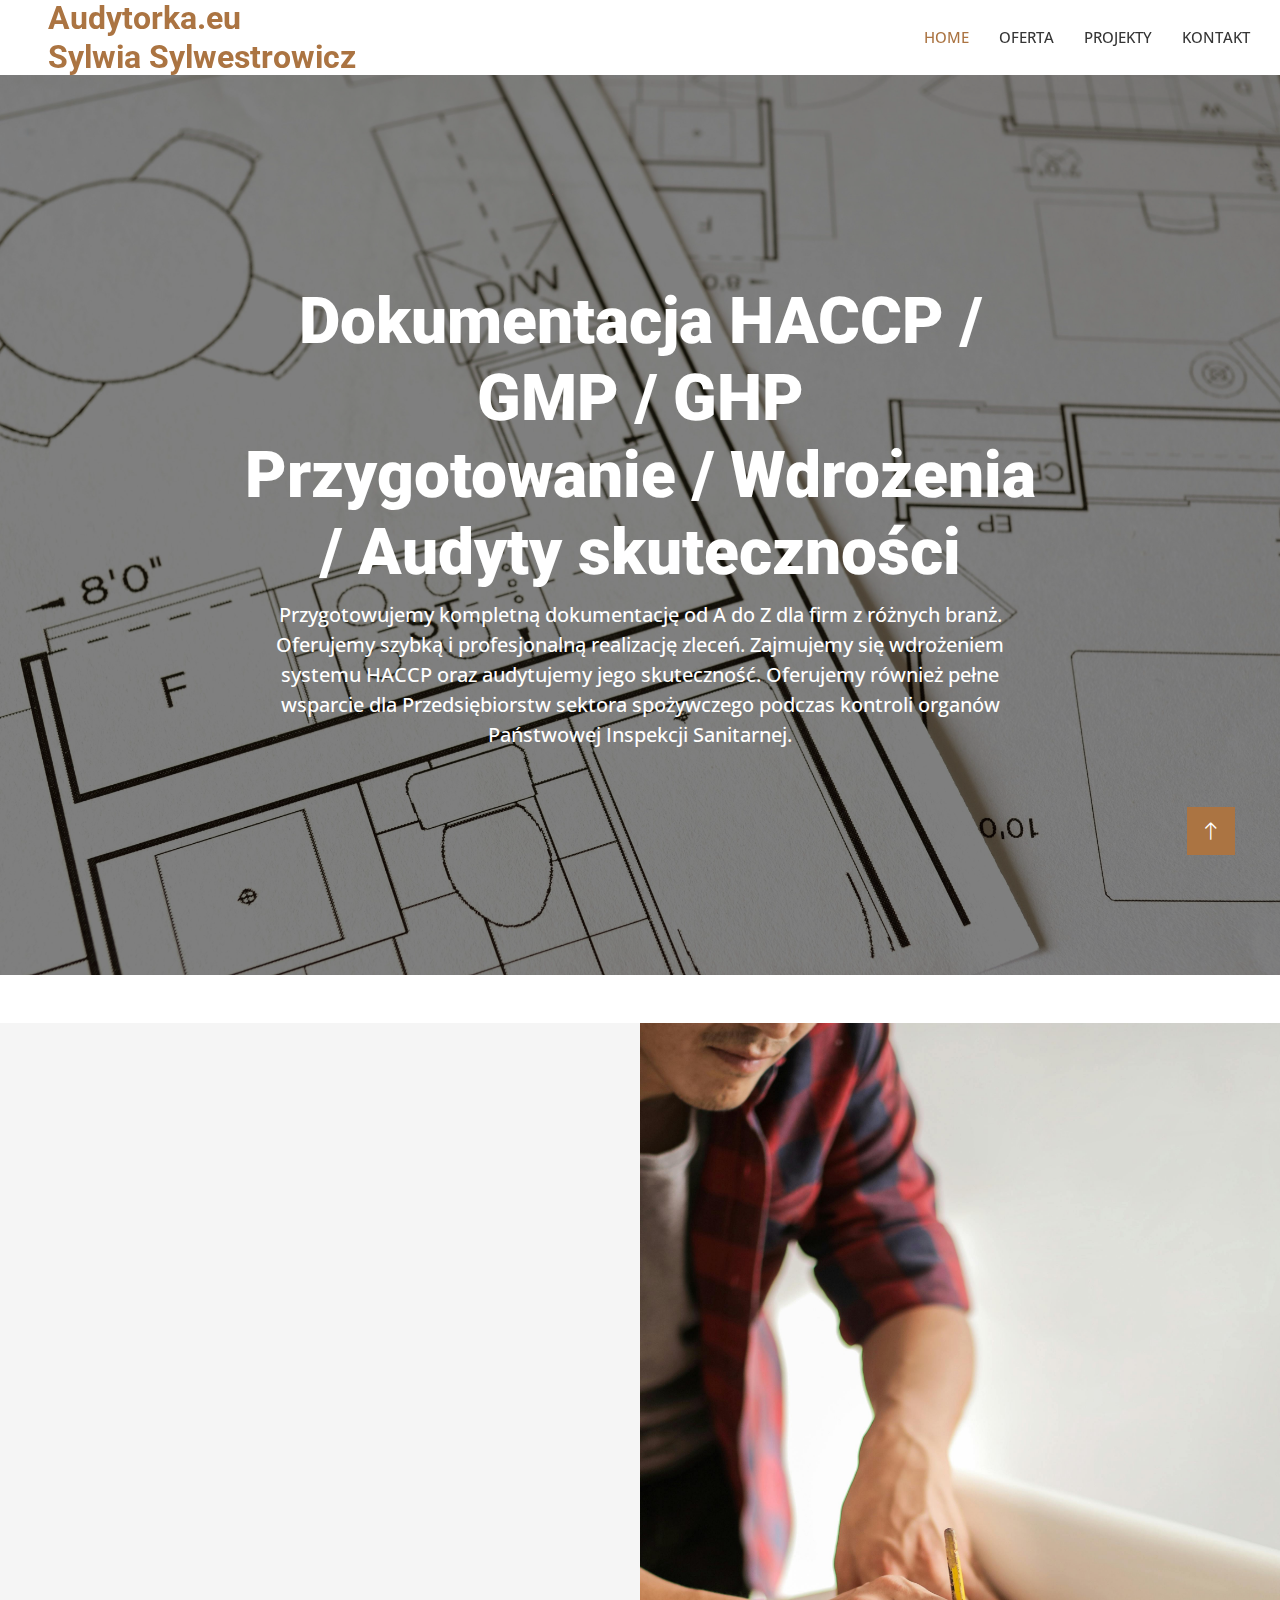
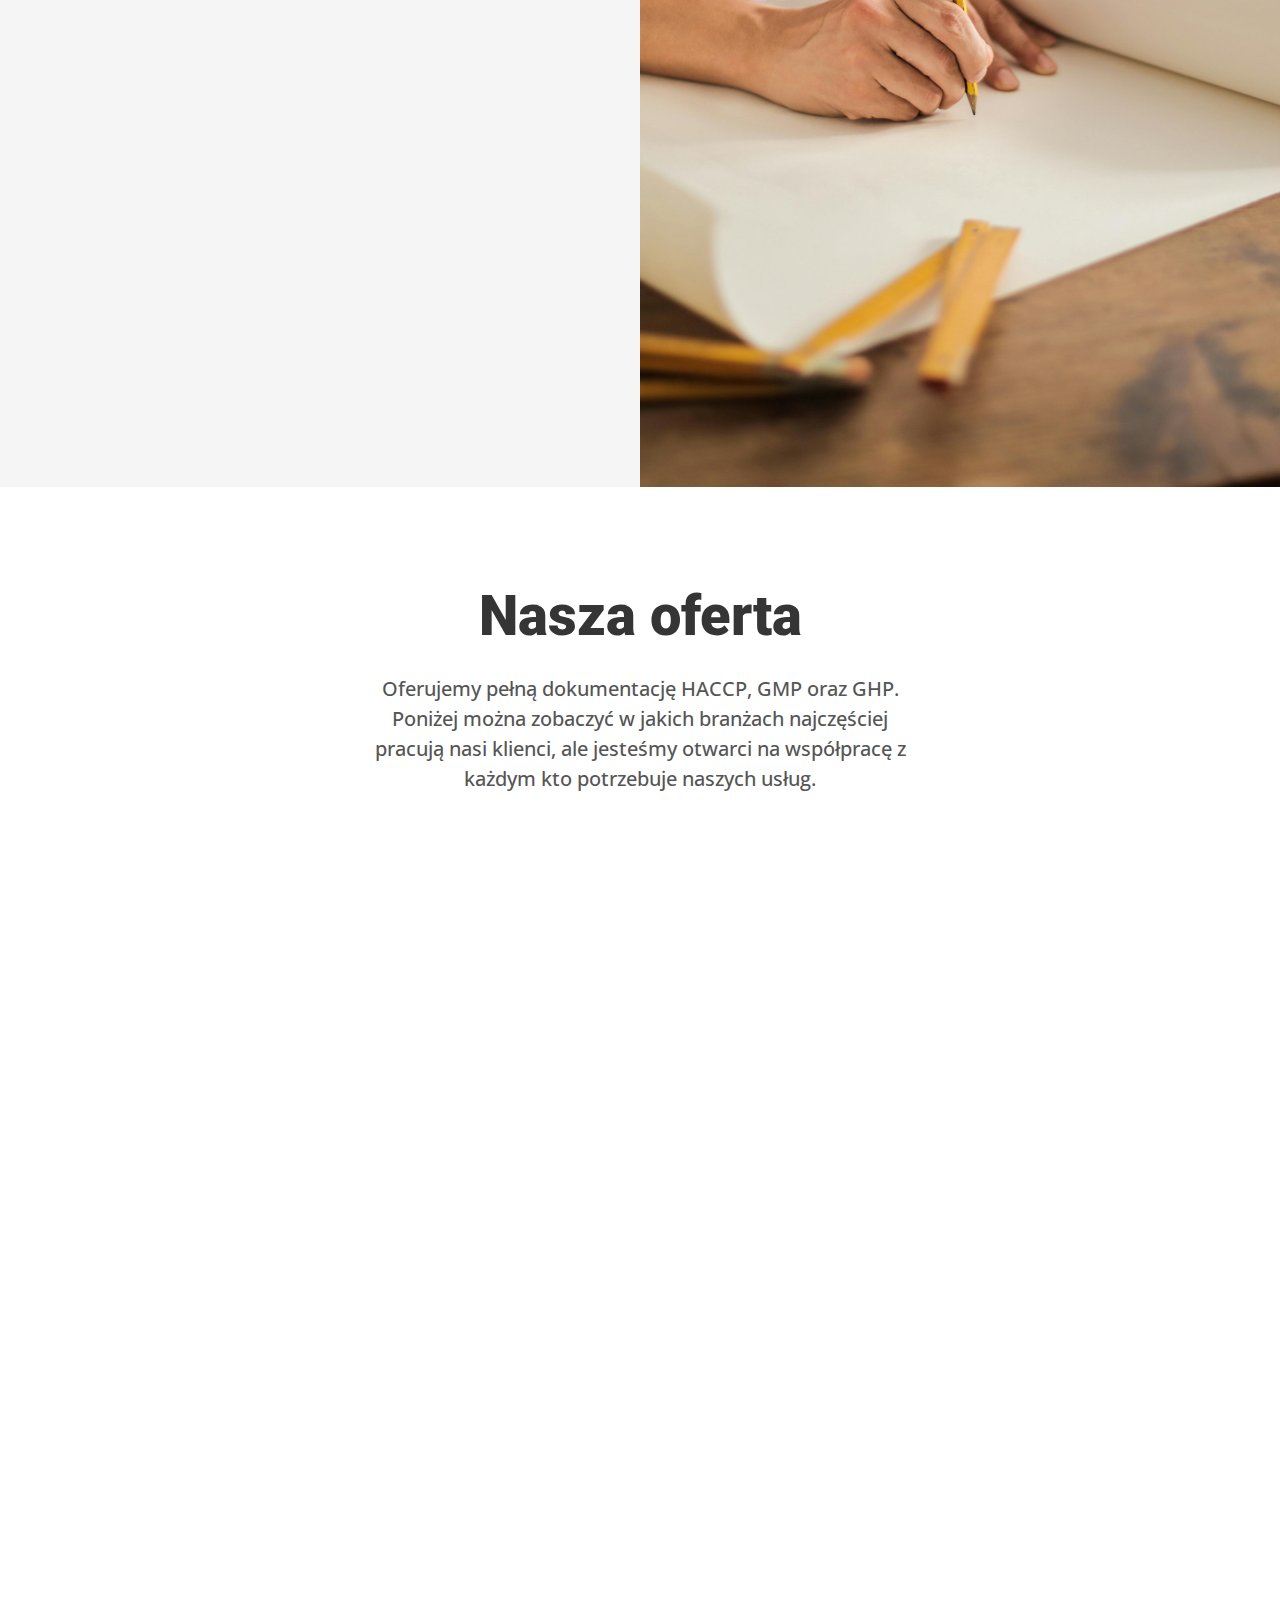
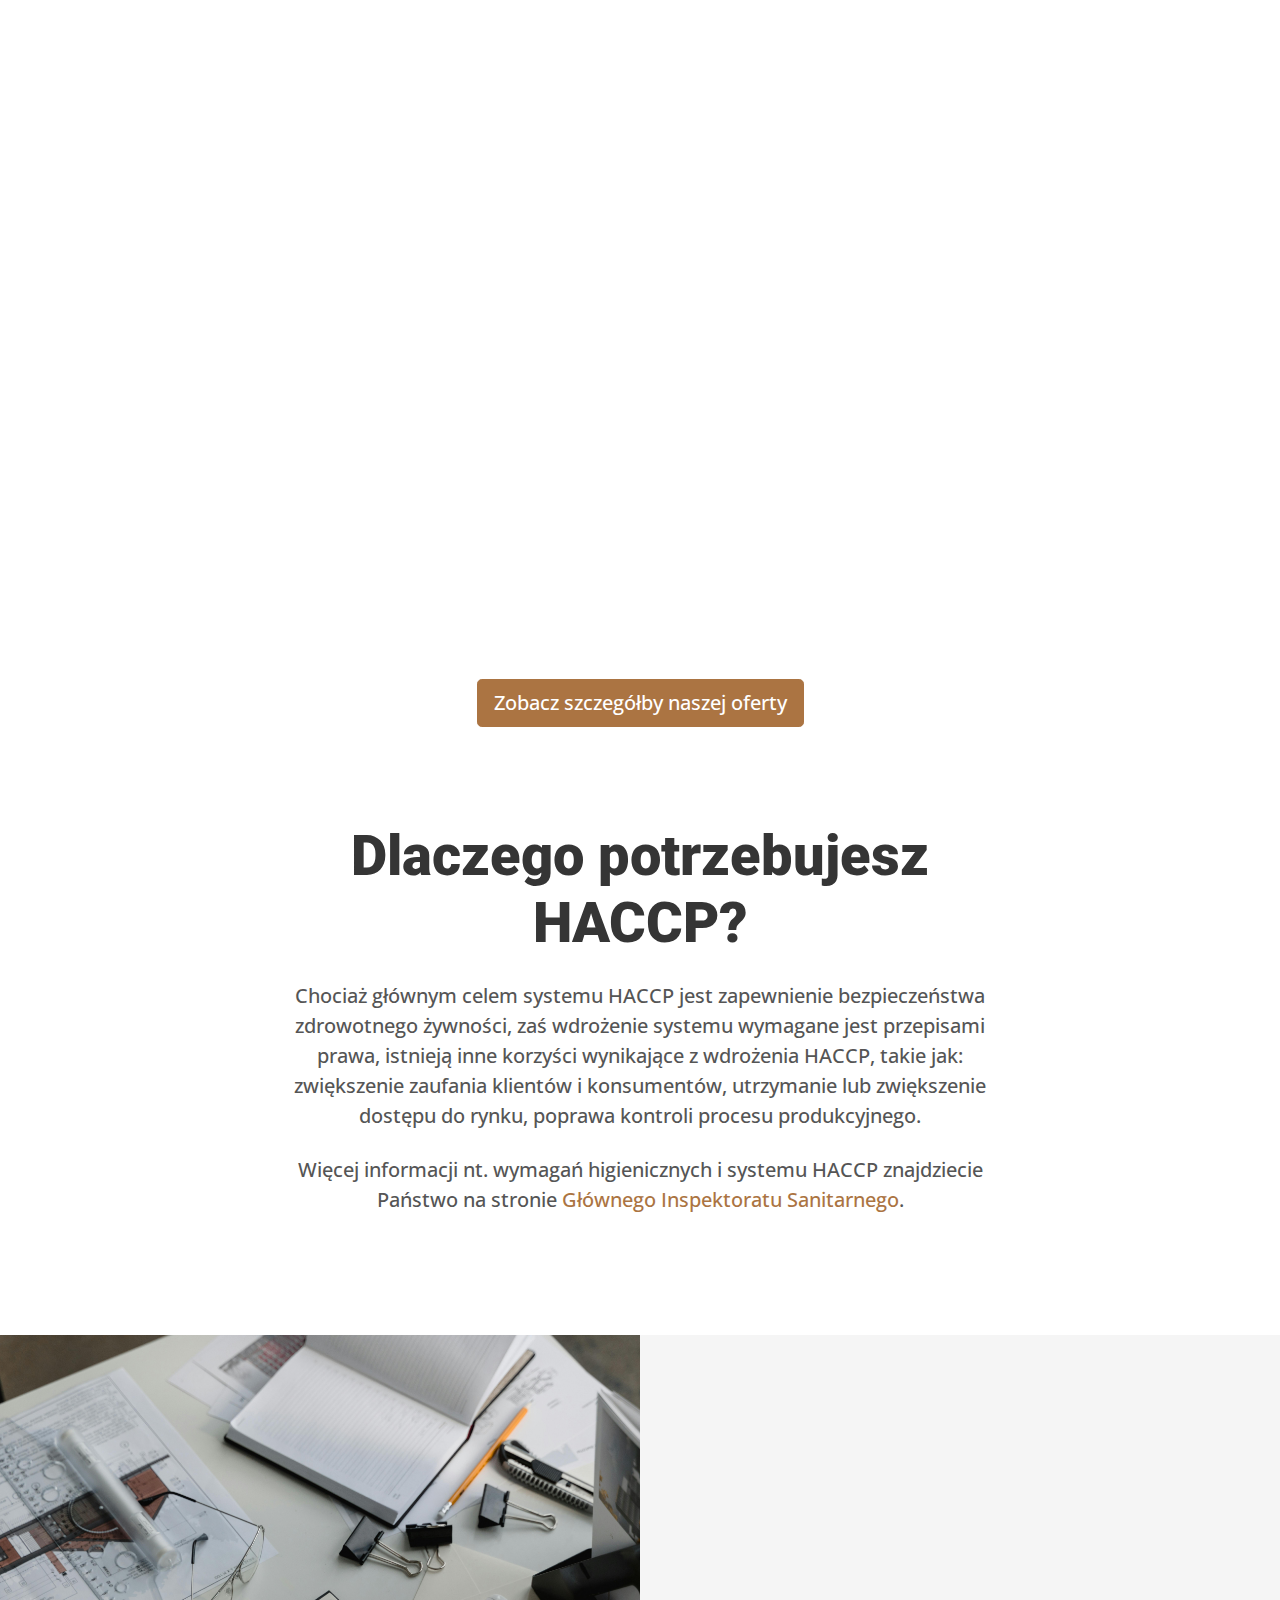
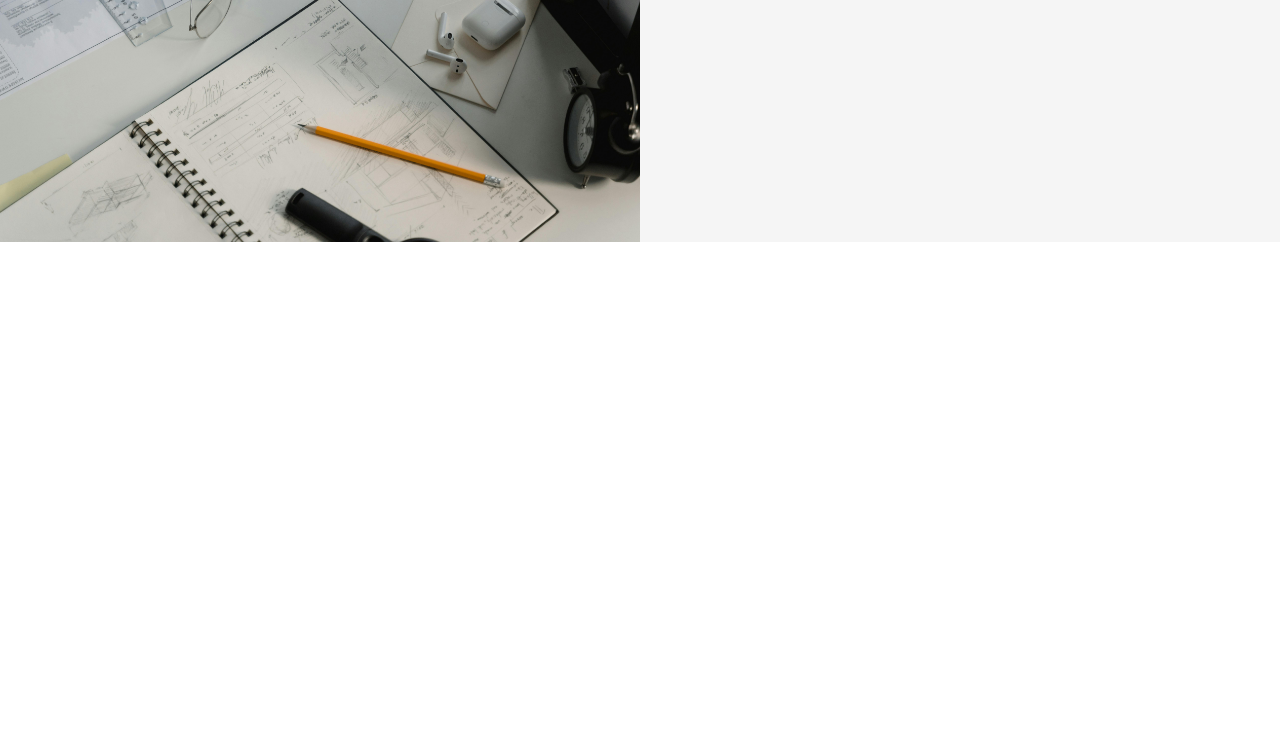
==== commit 62adeac2: "Update" ====
--- a/index.html
+++ b/index.html
@@ -52,26 +52,14 @@
     </nav>
     <!-- Navbar End -->
 
-
-    <!-- Carousel Start -->
-    <div class="container-fluid p-0 pb-5">
-        <div class="owl-carousel header-carousel position-relative">
-            <div class="owl-carousel-item position-relative">
-            <img class="img-fluid" src="img/background-drawing.jpg" alt="">
-            <div class="position-absolute top-0 start-0 w-100 h-100 d-flex align-items-center" style="background: rgba(53, 53, 53, .7);">
-                <div class="container">
-                    <div class="row justify-content-center">
-                        <div class="col-12 col-lg-8 text-center">
-                                <h1 class="display-3 text-white animated slideInDown mb-4">Dokumentacja HACCP / GMP / GHP<br>Przygotowanie / Wdrożenia / Audyty skuteczności</h1>
-                                <p class="fs-5 fw-medium text-white mb-4 pb-2">Przygotowujemy kompletną dokumentację od A do Z dla firm z różnych branż. Oferujemy szybką i profesjonalną realizację zleceń. Zajmujemy się wdrożeniem systemu HACCP oraz audytujemy jego skuteczność. Oferujemy również pełne wsparcie dla Przedsiębiorstw sektora spożywczego podczas kontroli organów Państwowej Inspekcji Sanitarnej.</p>
-                            </div>
-                        </div>
-                    </div>
-                </div>
-            </div>
-        </div>
-    </div>
-    <!-- Carousel End -->
+    <!-- Background Section Start -->
+    <section class="background-section">
+        <div class="text-container">
+            <h1 class="display-3 text-white">Dokumentacja HACCP / GMP / GHP<br>Przygotowanie / Wdrożenia / Audyty skuteczności</h1>
+            <p class="fs-5 fw-medium text-white">Przygotowujemy kompletną dokumentację od A do Z dla firm z różnych branż. Oferujemy szybką i profesjonalną realizację zleceń. Zajmujemy się wdrożeniem systemu HACCP oraz audytujemy jego skuteczność. Oferujemy również pełne wsparcie dla Przedsiębiorstw sektora spożywczego podczas kontroli organów Państwowej Inspekcji Sanitarnej.</p>
+        </div>
+    </section>
+    <!-- Background Section End -->
 
 
     <!-- Feature Start -->
--- a/css/style.css
+++ b/css/style.css
@@ -252,6 +252,38 @@
     color: var(--light);
 }
 
+.background-section {
+    position: relative;
+    width: 100%;
+    height: 100vh; /* Adjust height as needed */
+    background-image: url(../img/background-drawing.jpg);
+    background-size: cover;
+    background-position: center;
+    display: flex;
+    align-items: center;
+    justify-content: center;
+    text-align: center;
+    padding: 20px;
+}
+
+.text-container {
+    position: relative;
+    z-index: 1;
+    color: white;
+    max-width: 800px; /* Adjust max-width as needed */
+    margin: 0 auto;
+}
+
+.background-section::before {
+    content: '';
+    position: absolute;
+    top: 0;
+    left: 0;
+    width: 100%;
+    height: 100%;
+    background: rgba(0, 0, 0, 0.5); /* Adjust overlay color and opacity as needed */
+    z-index: 0;
+}
 
 /*** Section Title ***/
 .section-title h1 {
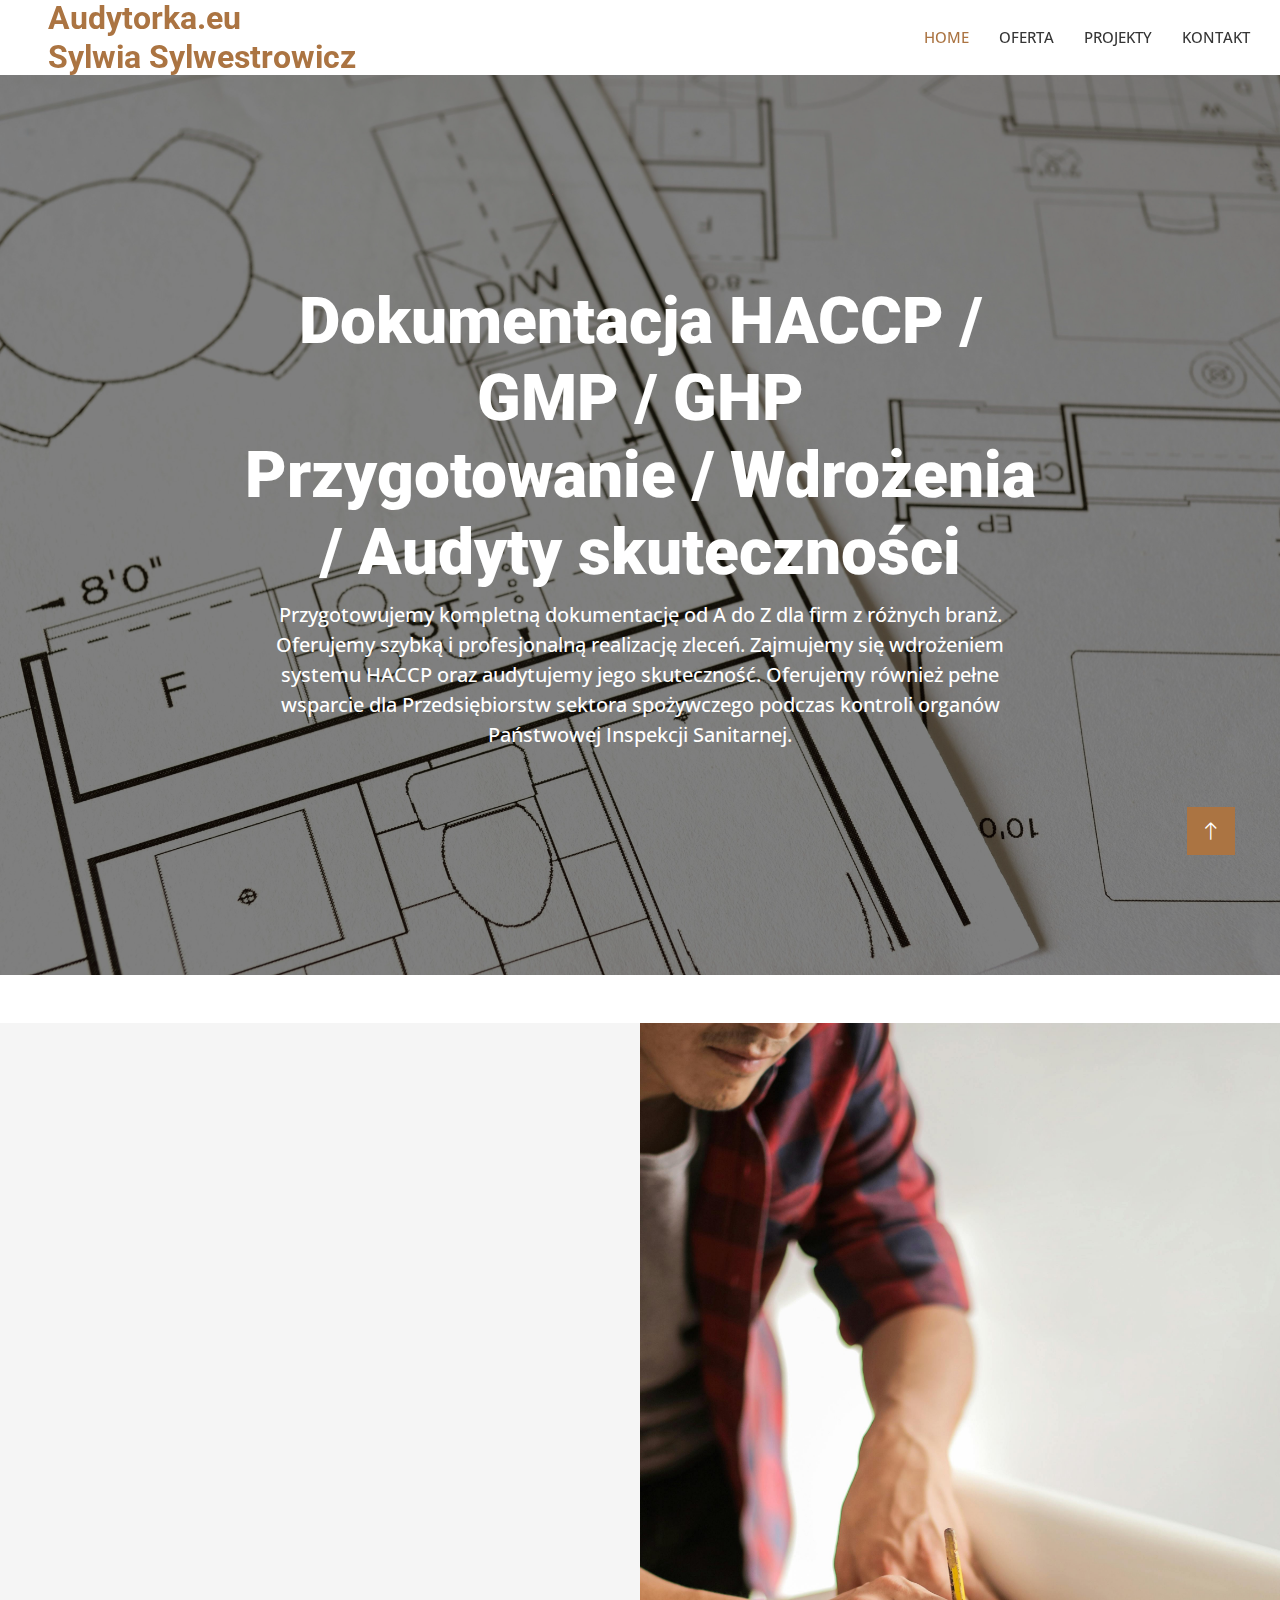
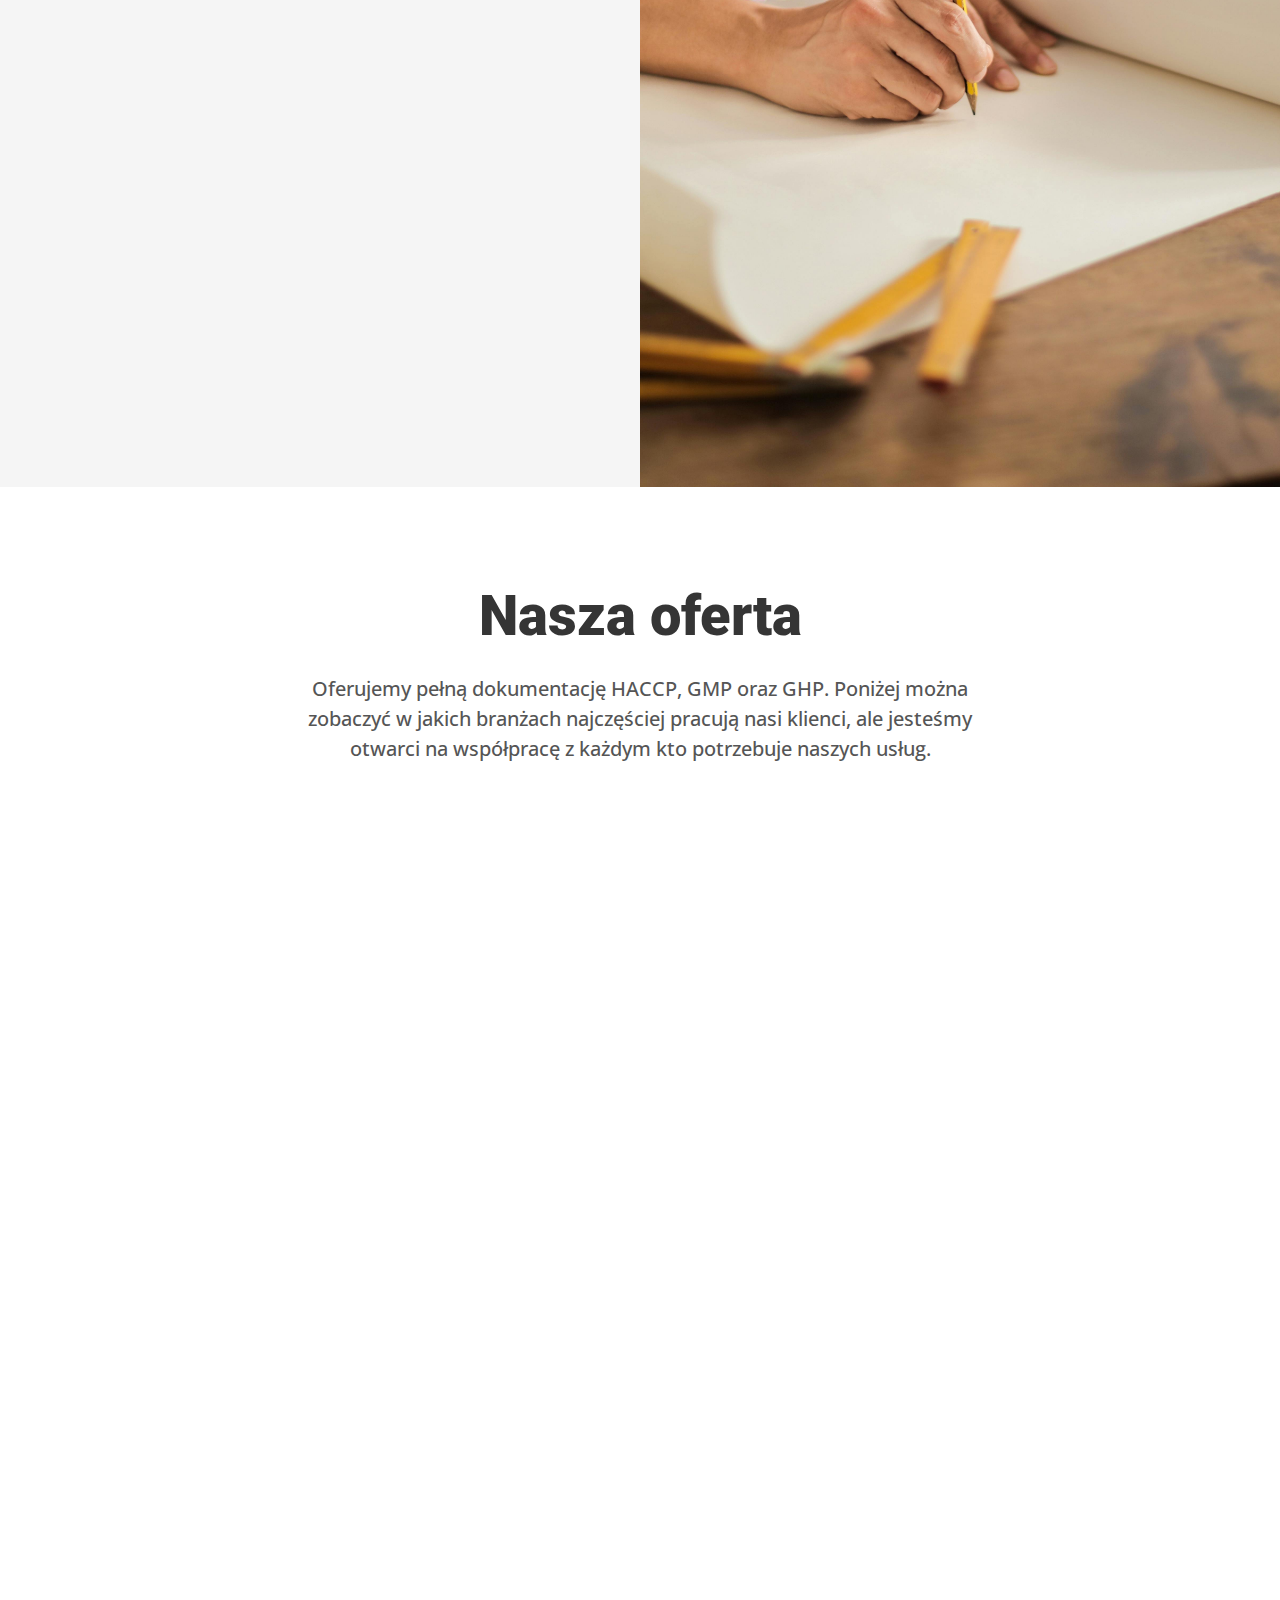
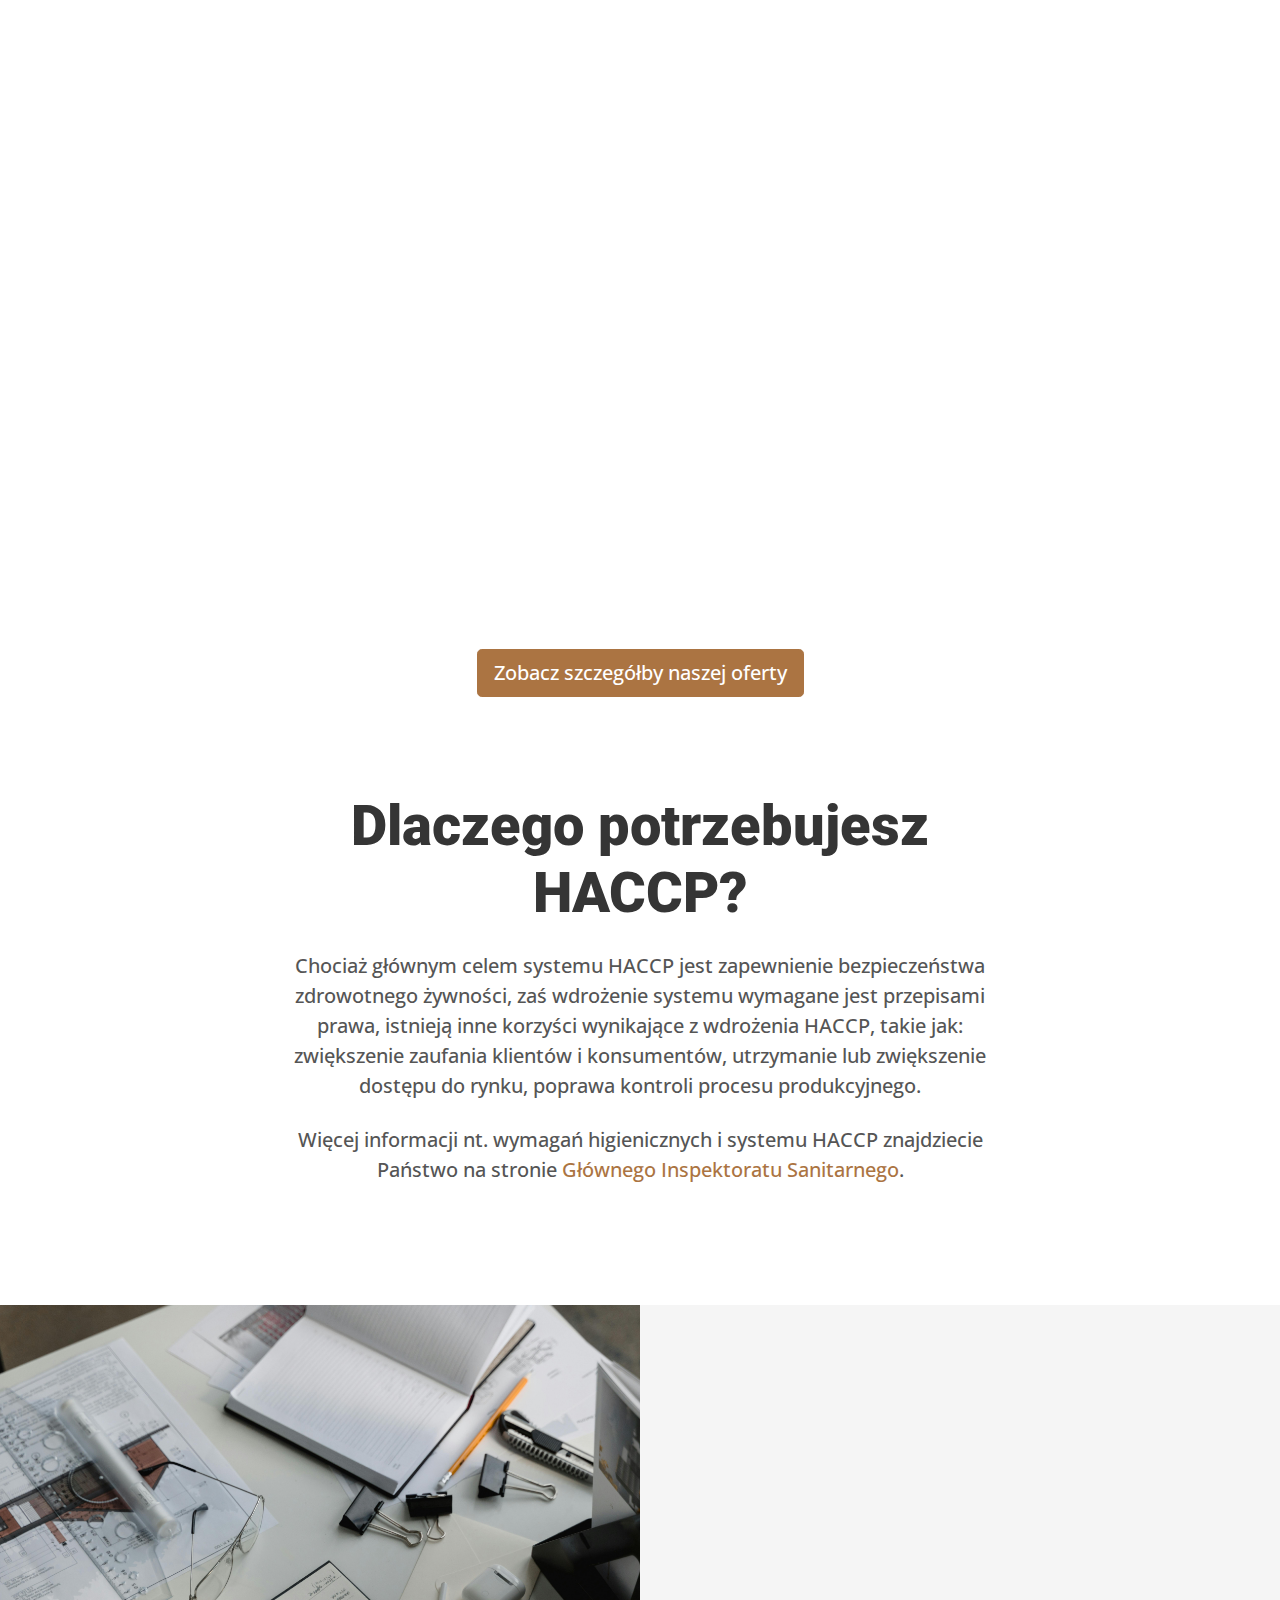
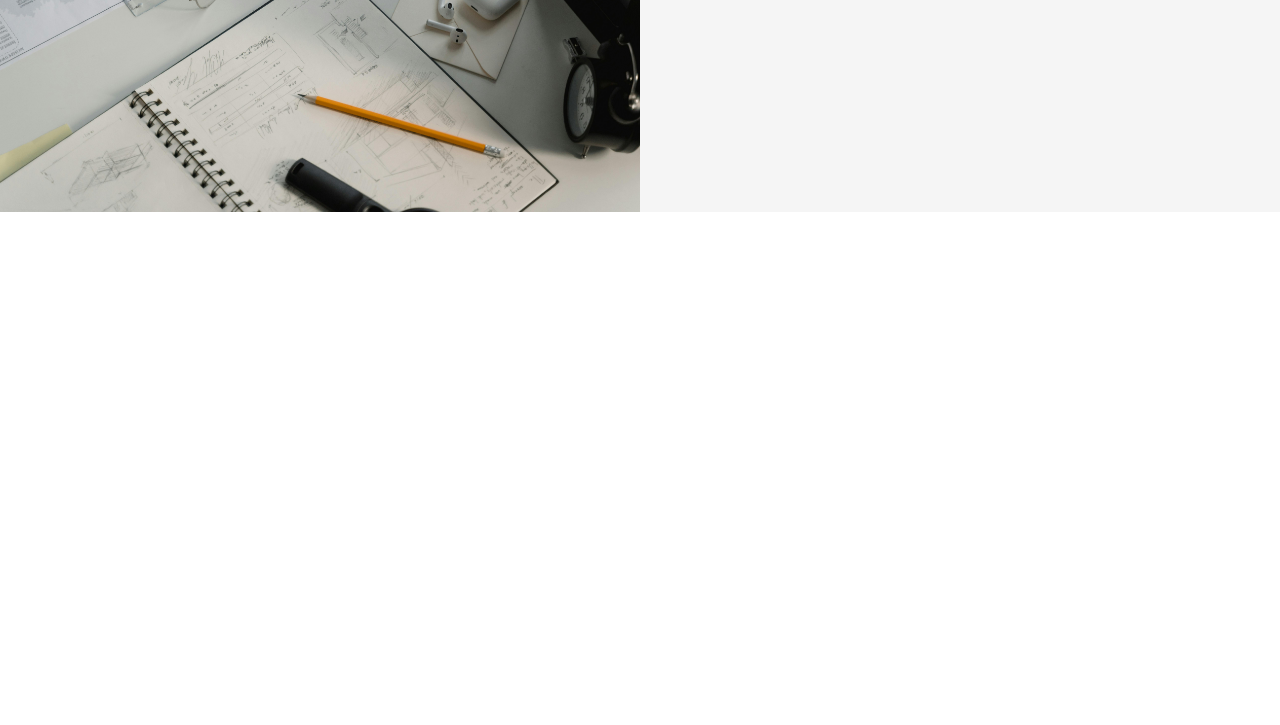
==== commit 11778611: "Update" ====
--- a/index.html
+++ b/index.html
@@ -139,7 +139,7 @@
             </div>
             <div class="container text-center">
                 <div class="row justify-content-center">
-                    <div class="col-lg-6">
+                    <div class="col-12 col-lg-8 text-center">
                         <p class="fs-5 fw-medium mb-4">Oferujemy pełną dokumentację HACCP, GMP oraz GHP. Poniżej można zobaczyć w jakich branżach najczęściej pracują nasi klienci, ale jesteśmy otwarci na współpracę z każdym kto potrzebuje naszych usług.</p>
                     </div>
                 </div>
@@ -318,7 +318,7 @@
                                 <i class="fa fa-phone fa-2x me-3"></i>
                                 <div>
                                     <h5 class="mb-0">Telefon</h5>
-                                    <p class="mb-0">+48 502 110 724</p>
+                                    <p class="mb-0">+48 502 110 728</p>
                                 </div>
                             </div>
                         </div>
@@ -338,7 +338,7 @@
                     <h4 class="text-light mb-4">Kontakt</h4>
                     <p class="mb-2"><i class="fa fa-building me-3"></i>audytorka.eu Sylwia Sylwestrowicz</p>
                     <p class="mb-2"><i class="fa fa-id-card me-3"></i>NIP: 851 284 12 67</p>
-                    <p class="mb-2"><i class="fa fa-phone-alt me-3"></i>+48 502 110 724</p>
+                    <p class="mb-2"><i class="fa fa-phone-alt me-3"></i>+48 502 110 728</p>
                     <p class="mb-2"><i class="fa fa-envelope me-3"></i>kontakt@audytorka.eu</p>
                     <div class="d-flex pt-2">
                         <a class="btn btn-outline-light btn-social" href=""><i class="fab fa-facebook-f"></i></a>
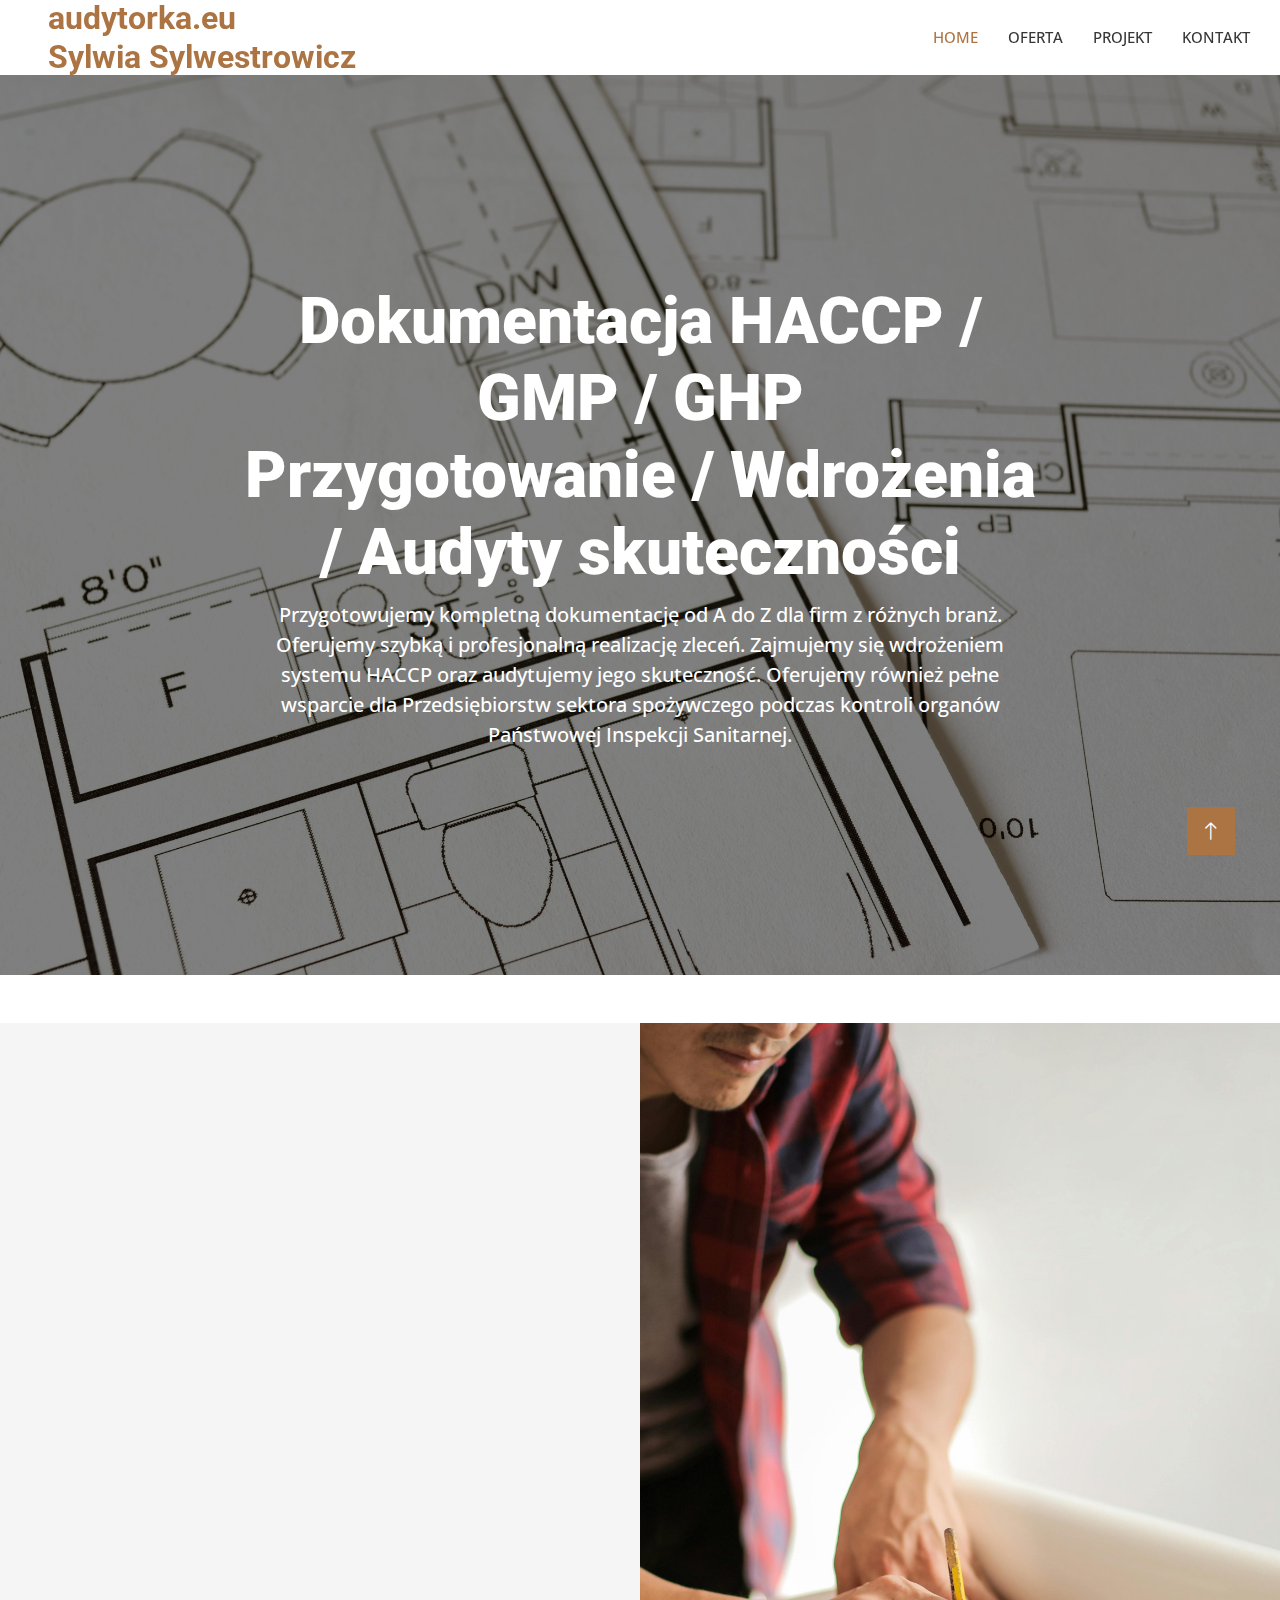
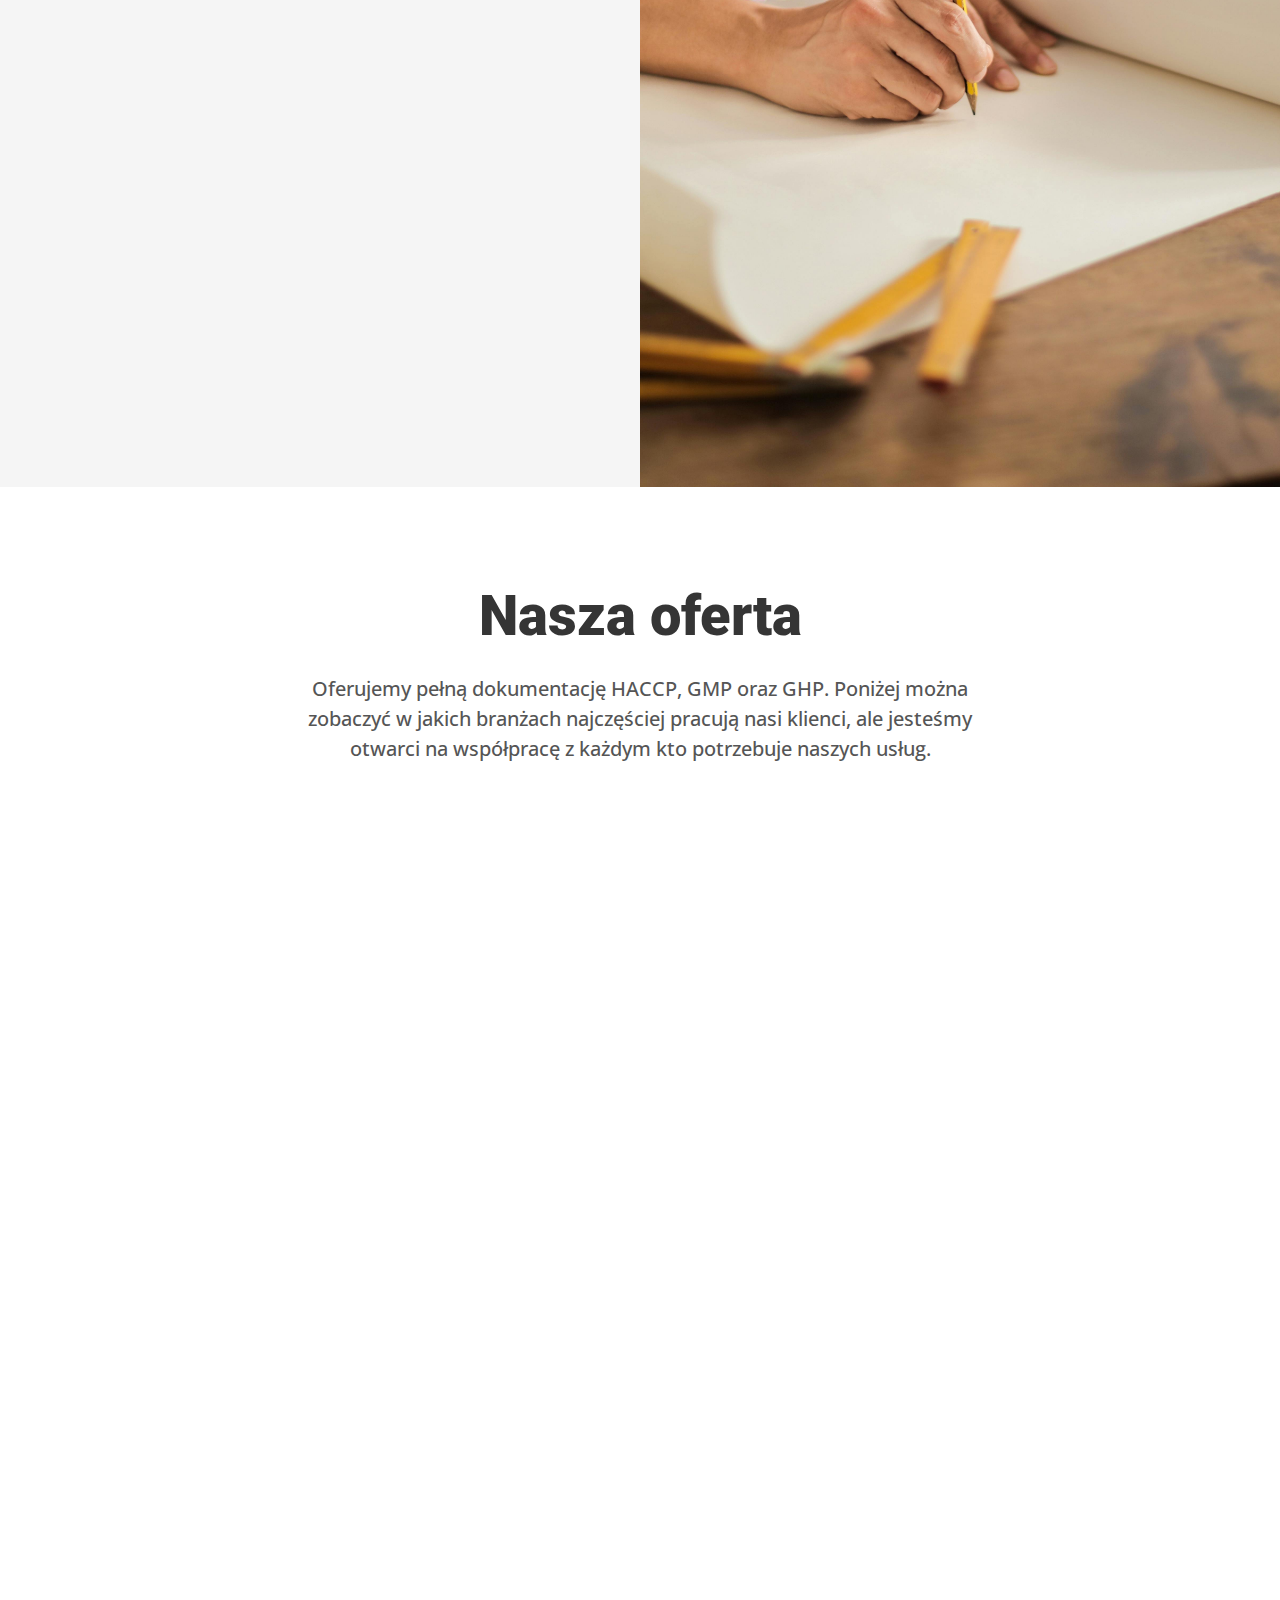
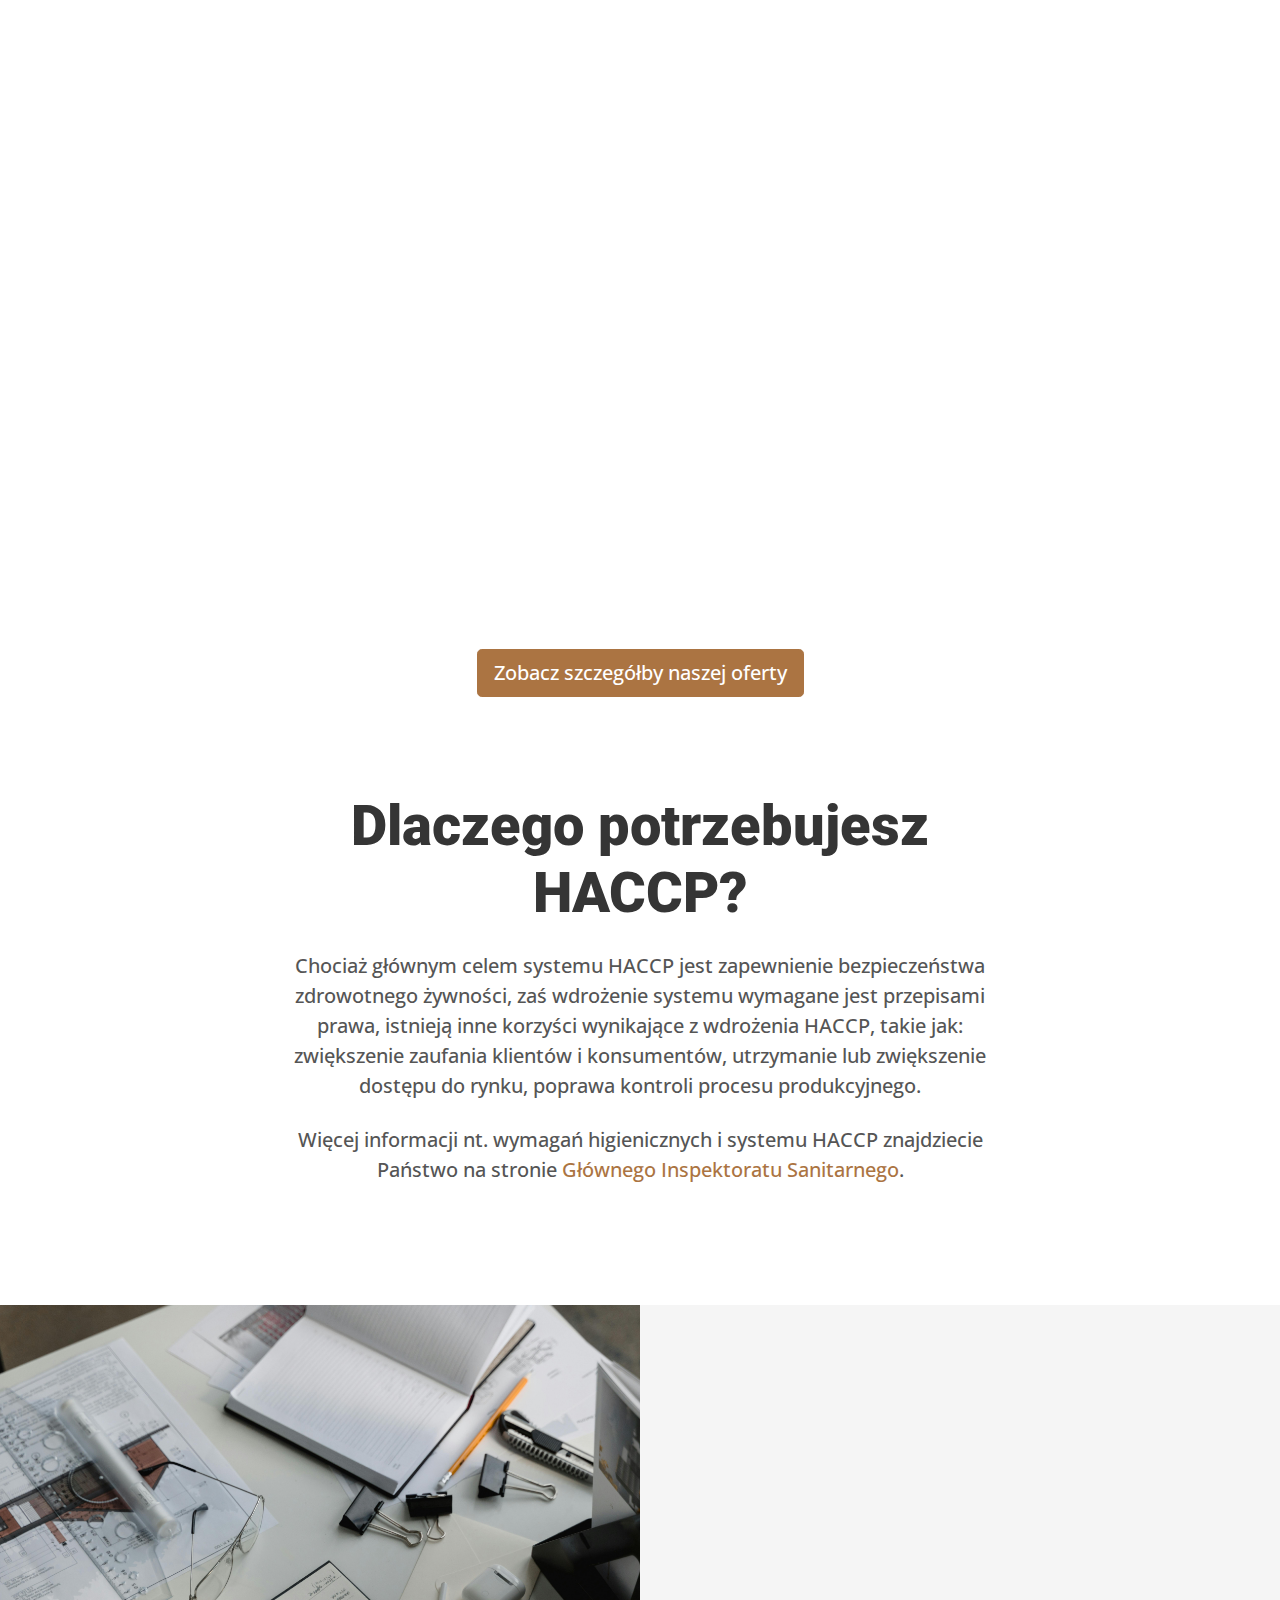
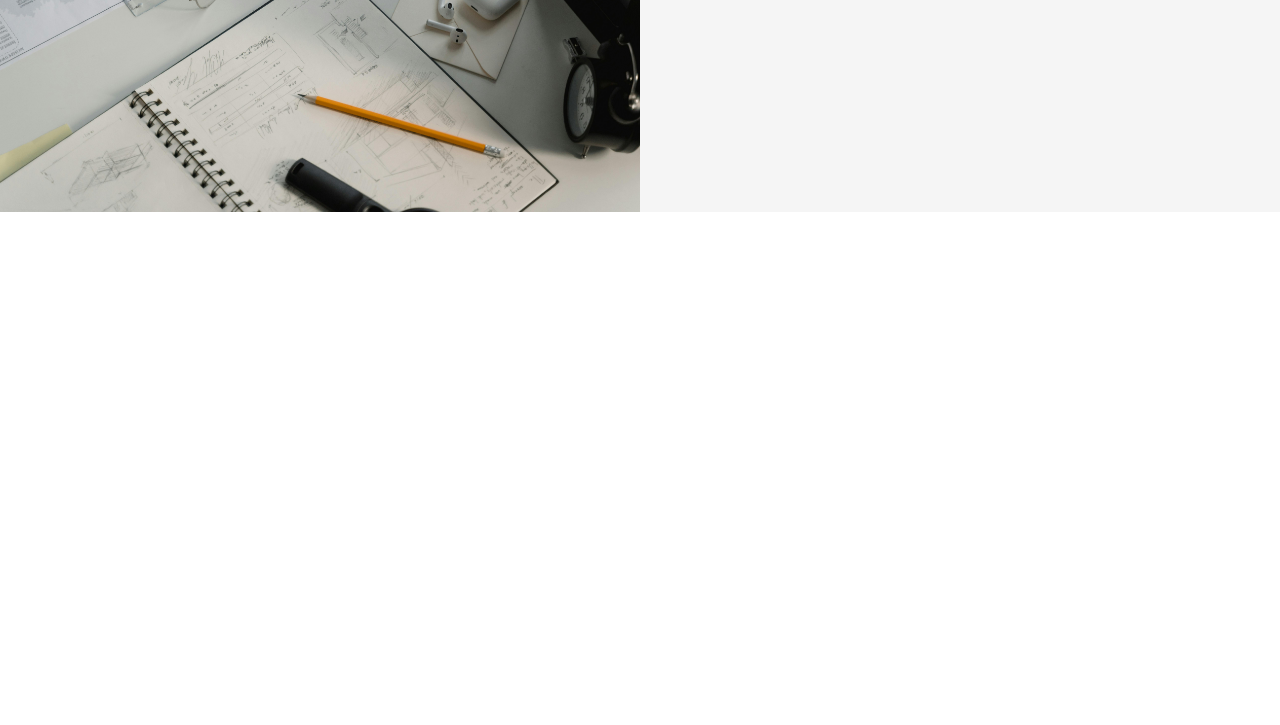
==== commit 65d0c4e9: "Update" ====
--- a/index.html
+++ b/index.html
@@ -36,7 +36,7 @@
     <!-- Navbar Start -->
     <nav class="navbar navbar-expand-lg bg-white navbar-light sticky-top p-0">
         <a href="index.html" class="navbar-brand d-flex align-items-center px-4 px-lg-5">
-            <h2 class="m-0 text-primary">Audytorka.eu<br>Sylwia Sylwestrowicz</h2>
+            <h2 class="m-0 text-primary">audytorka.eu<br>Sylwia Sylwestrowicz</h2>
         </a>
         <button type="button" class="navbar-toggler me-4" data-bs-toggle="collapse" data-bs-target="#navbarCollapse">
             <span class="navbar-toggler-icon"></span>
@@ -45,7 +45,7 @@
             <div class="navbar-nav ms-auto p-4 p-lg-0">
                 <a href="index.html" class="nav-item nav-link active">Home</a>
                 <a href="offers.html" class="nav-item nav-link">Oferta</a>
-                <a href="projects.html" class="nav-item nav-link">Projekty</a>
+                <a href="project.html" class="nav-item nav-link">Projekt</a>
                 <a href="contact.html" class="nav-item nav-link">Kontakt</a>
             </div>
         </div>
@@ -342,13 +342,13 @@
                     <p class="mb-2"><i class="fa fa-envelope me-3"></i>kontakt@audytorka.eu</p>
                     <div class="d-flex pt-2">
                         <a class="btn btn-outline-light btn-social" href=""><i class="fab fa-facebook-f"></i></a>
-                        <a class="btn btn-outline-light btn-social" href=""><i class="fab fa-linkedin-in"></i></a>
+                        <a class="btn btn-outline-light btn-social" href="https://www.linkedin.com/in/sylwia-sylwestrowicz-748512240/"><i class="fab fa-linkedin-in"></i></a>
                     </div>
                 </div>
                 <div class="col-lg-3 col-md-6">
                     <h4 class="text-light mb-4">Linki</h4>
                     <a class="btn btn-link" href="offers.html">Oferta</a>
-                    <a class="btn btn-link" href="projects.html">Projekty</a>
+                    <a class="btn btn-link" href="project.html">Projekt</a>
                     <a class="btn btn-link" href="contact.html">Kontakt</a>
                     <a class="btn btn-link" href="rodo.html">RODO</a>
                 </div>
@@ -358,7 +358,7 @@
             <div class="copyright">
                 <div class="row">
                     <div class="col-md-6 text-center text-md-start mb-3 mb-md-0">
-                        &copy; <a class="border-bottom" href="#">Audytorka.eu</a>, Wszystkie prawa zastrzeżone / All Right Reserved.
+                        &copy; <a class="border-bottom" href="#">audytorka.eu</a>, Wszystkie prawa zastrzeżone / All Right Reserved.
                     </div>
                 </div>
             </div>
@@ -386,4 +386,4 @@
     <script src="js/main.js"></script>
 </body>
 
-</html>+</html>
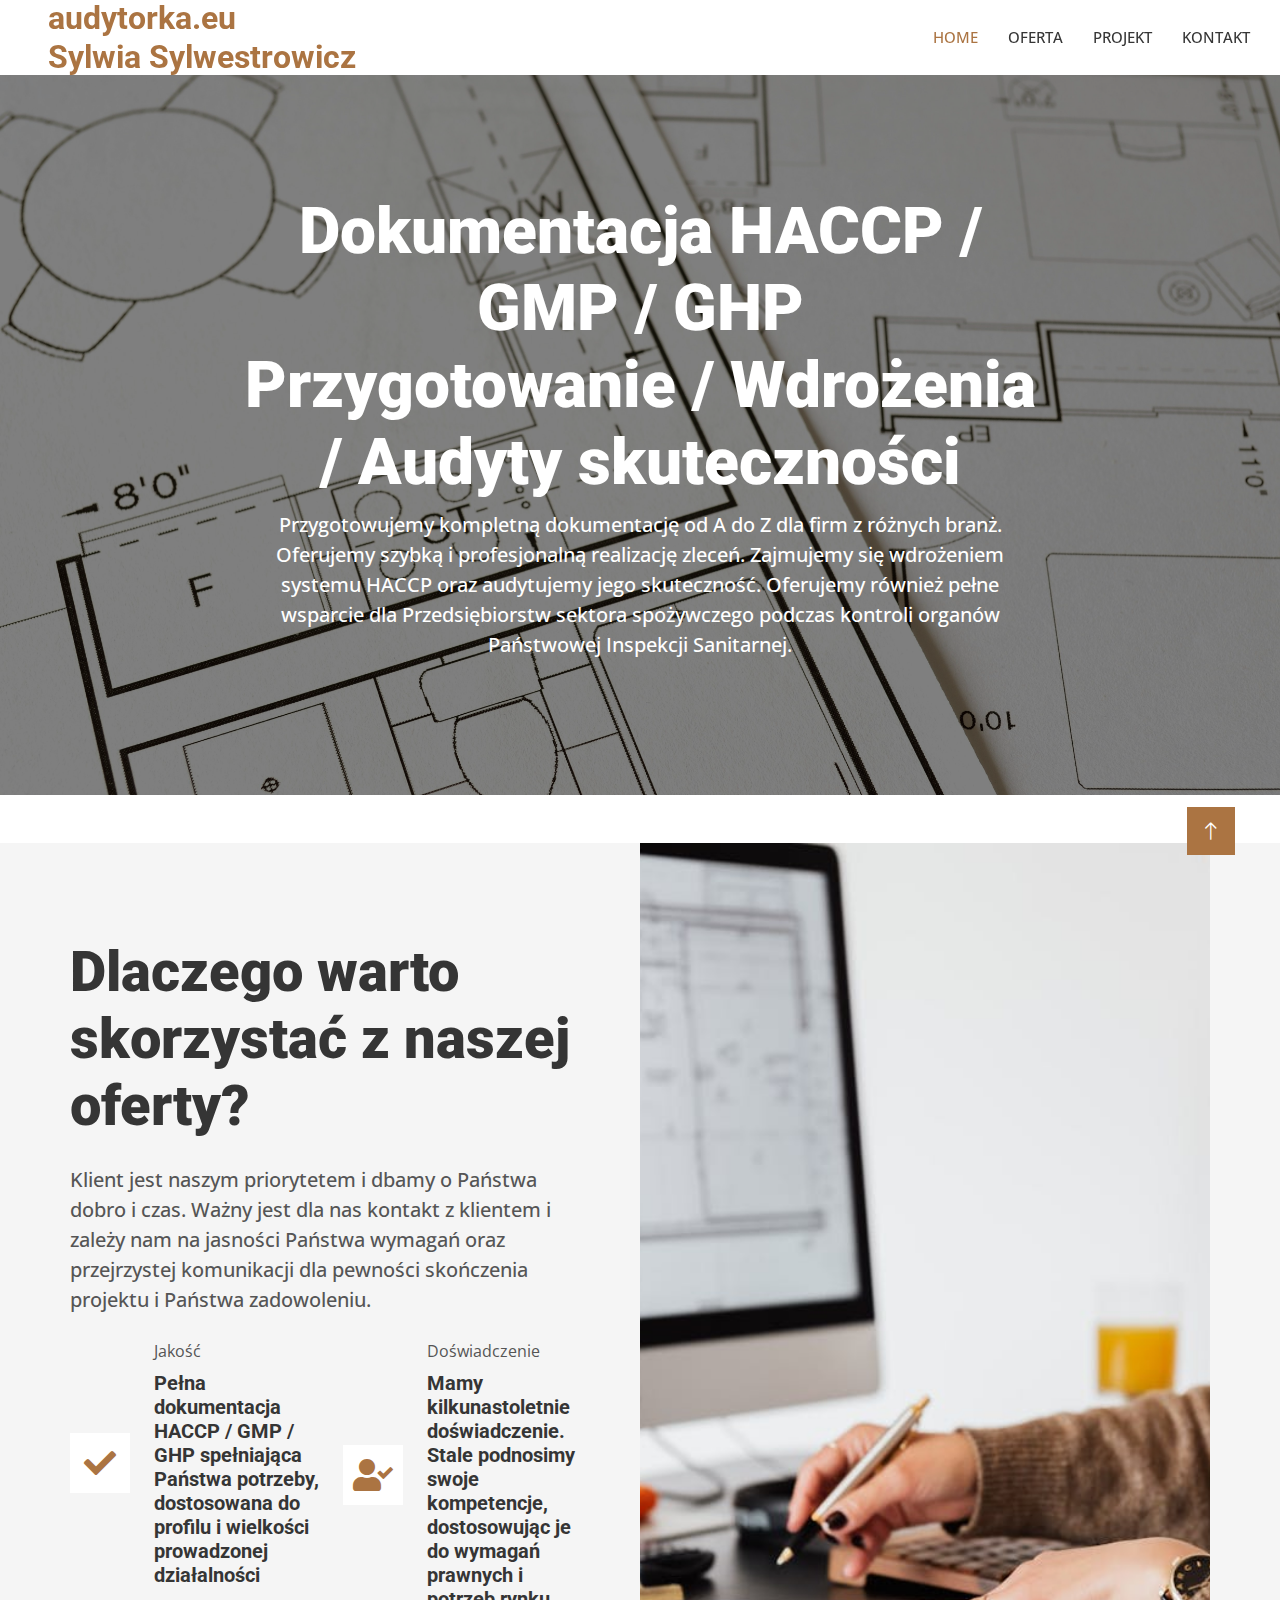
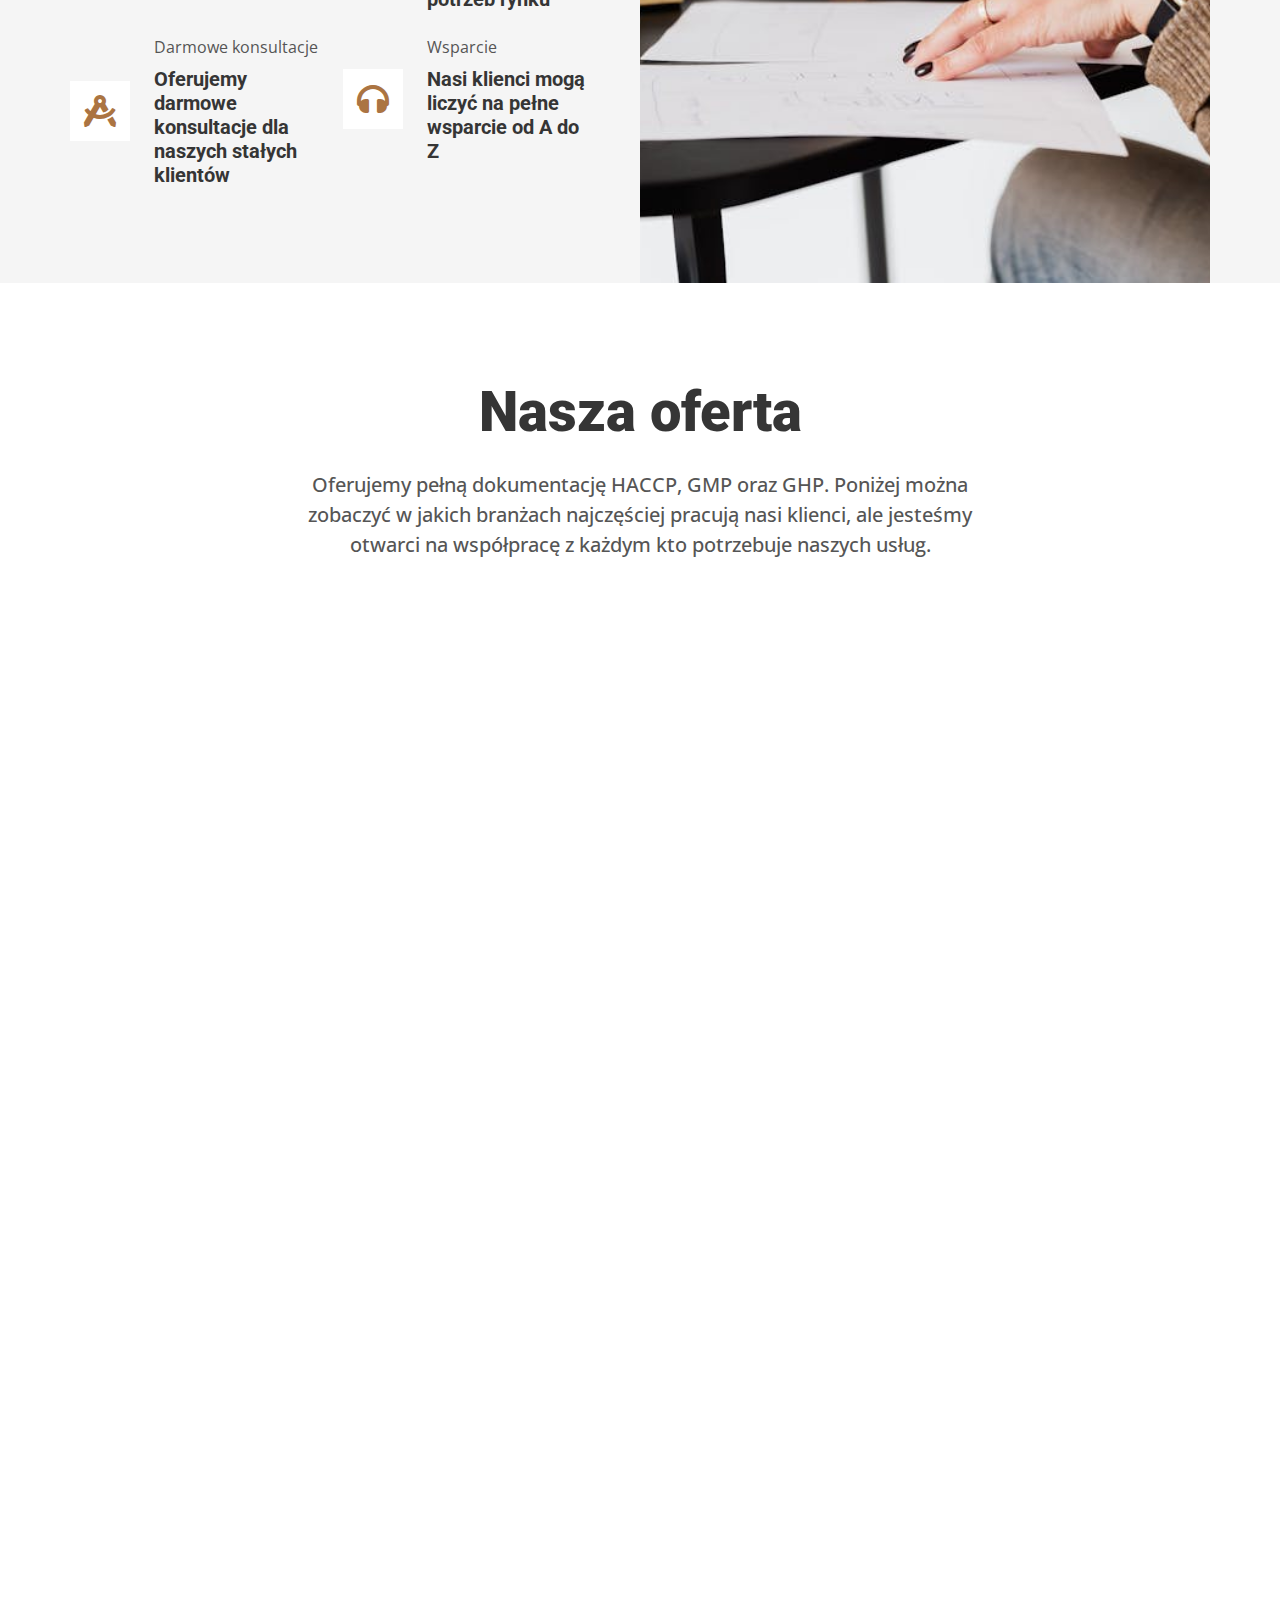
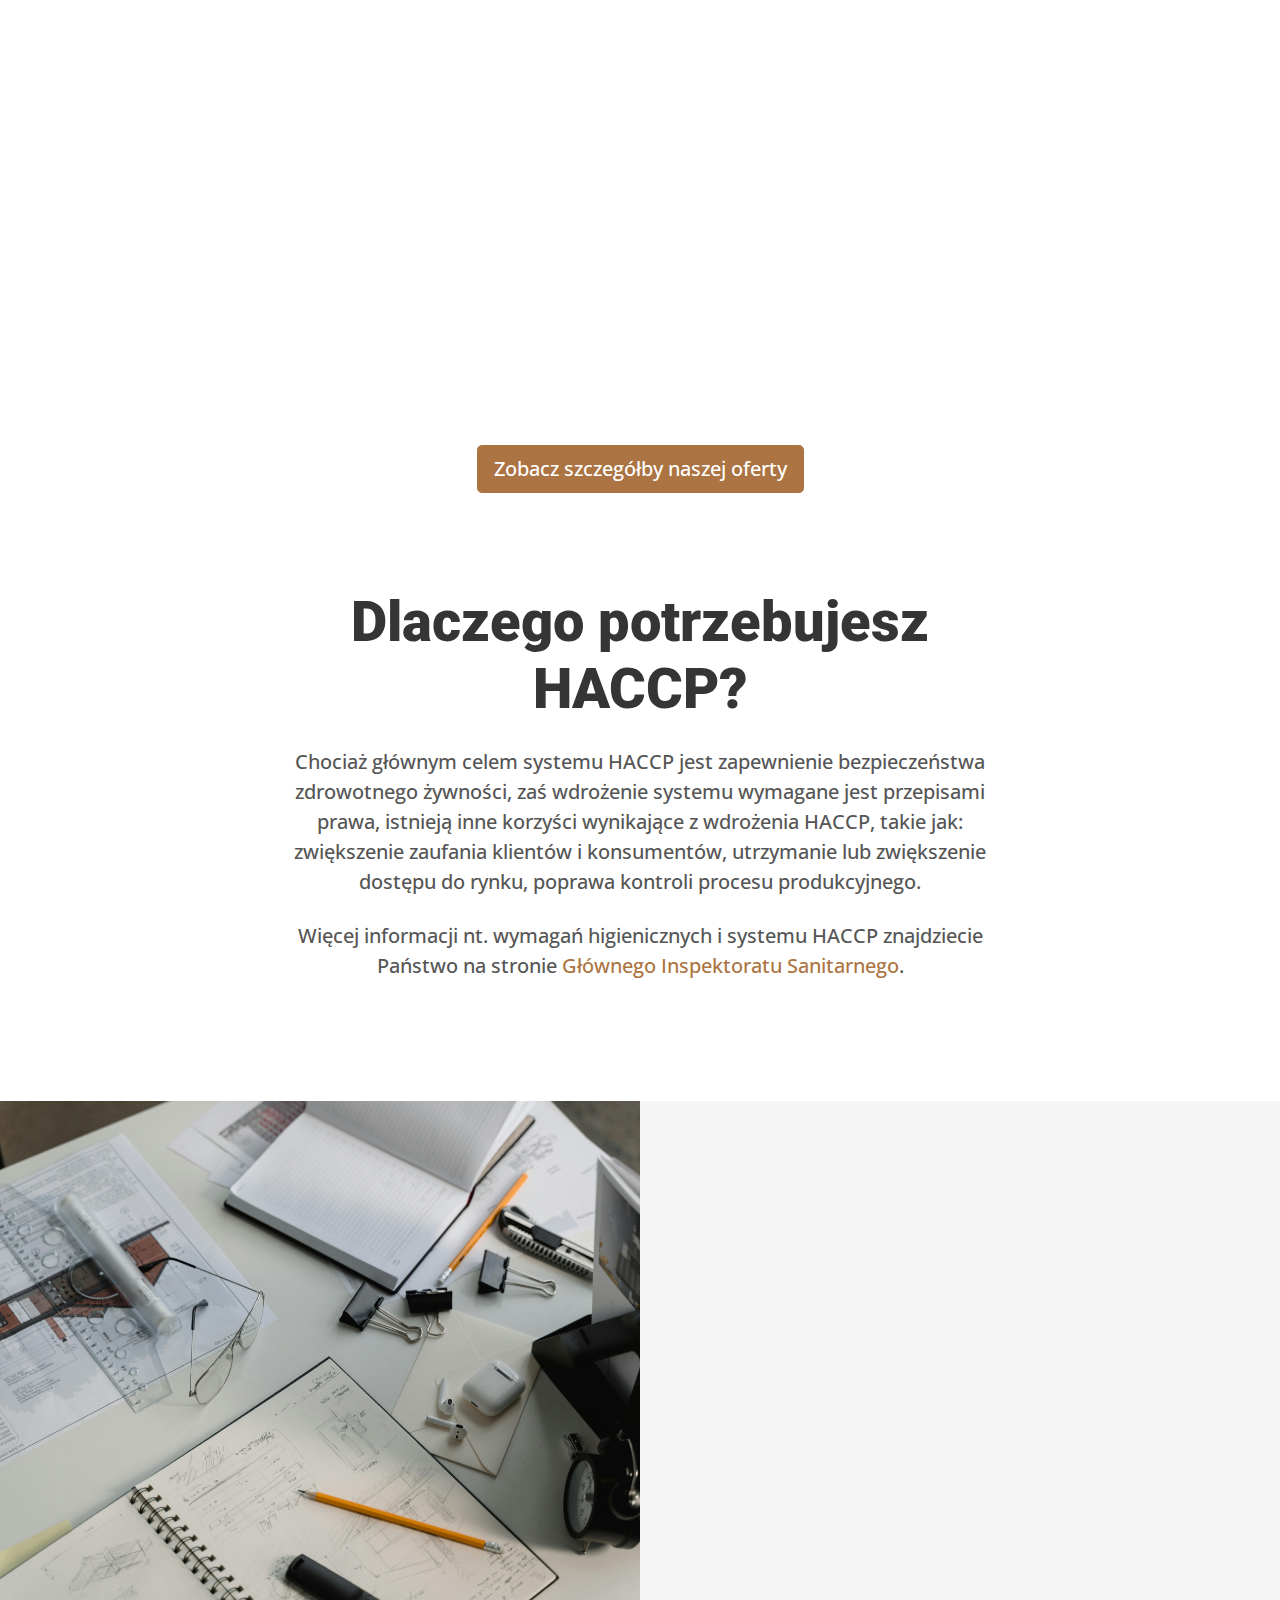
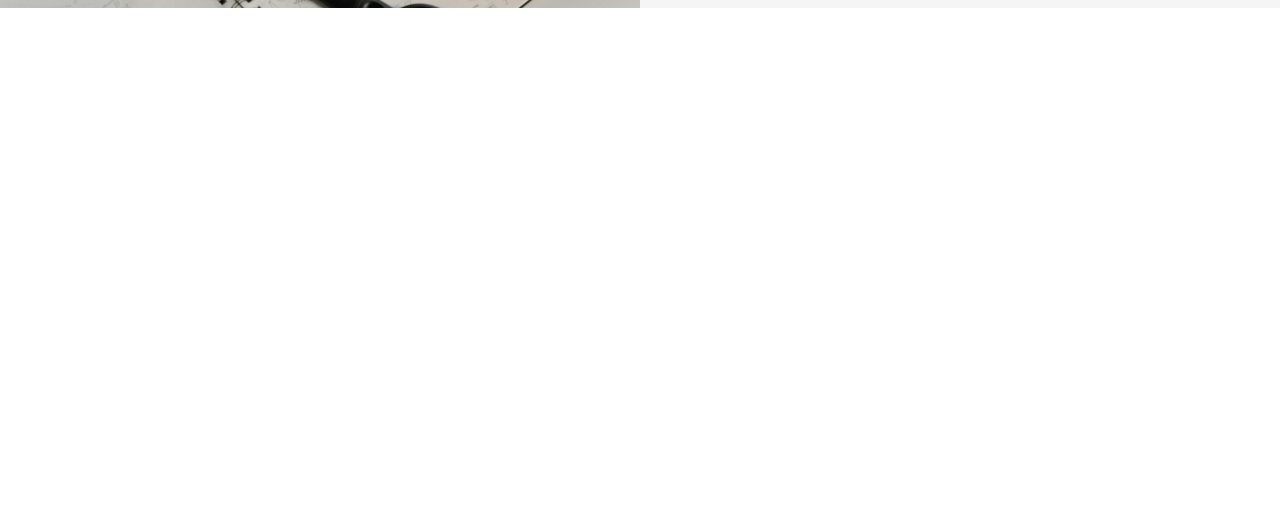
==== commit ff7517b4: "Update" ====
--- a/index.html
+++ b/index.html
@@ -375,14 +375,10 @@
     <script src="https://code.jquery.com/jquery-3.4.1.min.js"></script>
     <script src="https://cdn.jsdelivr.net/npm/bootstrap@5.0.0/dist/js/bootstrap.bundle.min.js"></script>
     <script src="lib/wow/wow.min.js"></script>
-    <script src="lib/easing/easing.min.js"></script>
     <script src="lib/waypoints/waypoints.min.js"></script>
-    <script src="lib/counterup/counterup.min.js"></script>
-    <script src="lib/owlcarousel/owl.carousel.min.js"></script>
     <script src="lib/isotope/isotope.pkgd.min.js"></script>
     <script src="lib/lightbox/js/lightbox.min.js"></script>
 
-    <!-- Template Javascript -->
     <script src="js/main.js"></script>
 </body>
 
--- a/css/style.css
+++ b/css/style.css
@@ -1,4 +1,3 @@
-/********** Template CSS **********/
 :root {
     --primary: #AB7442;
     --light: #F5F5F5;
@@ -23,21 +22,6 @@
     right: 45px;
     bottom: 45px;
     z-index: 99;
-}
-
-
-/*** Spinner ***/
-#spinner {
-    opacity: 0;
-    visibility: hidden;
-    transition: opacity .5s ease-out, visibility 0s linear .5s;
-    z-index: 99999;
-}
-
-#spinner.show {
-    transition: opacity .5s ease-out, visibility 0s linear 0s;
-    visibility: visible;
-    opacity: 1;
 }
 
 
@@ -149,102 +133,8 @@
 
 
 /*** Header ***/
-@media (max-width: 768px) {
-    .header-carousel .owl-carousel-item {
-        position: relative;
-        min-height: 500px;
-    }
-    
-    .header-carousel .owl-carousel-item img {
-        position: absolute;
-        width: 100%;
-        height: 100%;
-        object-fit: cover;
-    }
-
-    .header-carousel .owl-carousel-item h5,
-    .header-carousel .owl-carousel-item p {
-        font-size: 14px !important;
-        font-weight: 400 !important;
-    }
-
-    .header-carousel .owl-carousel-item h1 {
-        font-size: 30px;
-        font-weight: 600;
-    }
-}
-
-.header-carousel .owl-nav {
-    position: absolute;
-    width: 200px;
-    height: 45px;
-    bottom: 30px;
-    left: 50%;
-    transform: translateX(-50%);
-    display: flex;
-    justify-content: space-between;
-}
-
-.header-carousel .owl-nav .owl-prev,
-.header-carousel .owl-nav .owl-next {
-    width: 45px;
-    height: 45px;
-    display: flex;
-    align-items: center;
-    justify-content: center;
-    color: #FFFFFF;
-    background: transparent;
-    border: 1px solid #FFFFFF;
-    font-size: 22px;
-    transition: .5s;
-}
-
-.header-carousel .owl-nav .owl-prev:hover,
-.header-carousel .owl-nav .owl-next:hover {
-    background: var(--primary);
-    border-color: var(--primary);
-}
-
-.header-carousel .owl-dots {
-    position: absolute;
-    height: 45px;
-    bottom: 30px;
-    left: 50%;
-    transform: translateX(-50%);
-    display: flex;
-    align-items: center;
-    justify-content: center;
-}
-
-.header-carousel .owl-dot {
-    position: relative;
-    display: inline-block;
-    margin: 0 5px;
-    width: 15px;
-    height: 15px;
-    background: transparent;
-    border: 1px solid #FFFFFF;
-    transition: .5s;
-}
-
-.header-carousel .owl-dot::after {
-    position: absolute;
-    content: "";
-    width: 5px;
-    height: 5px;
-    top: 4px;
-    left: 4px;
-    background: transparent;
-    border: 1px solid #FFFFFF;
-}
-
-.header-carousel .owl-dot.active {
-    background: var(--primary);
-    border-color: var(--primary);
-}
-
 .page-header {
-    background: linear-gradient(rgba(53, 53, 53, .7), rgba(53, 53, 53, .7)), url(../img/person-drawing.jpg) center center no-repeat;
+    background: linear-gradient(rgba(53, 53, 53, .7), rgba(53, 53, 53, .7)), url(../img/building-plan.jpg) center center no-repeat;
     background-size: cover;
 }
 
@@ -255,7 +145,7 @@
 .background-section {
     position: relative;
     width: 100%;
-    height: 100vh; /* Adjust height as needed */
+    height: 80vh; /* Adjust height as needed */
     background-image: url(../img/background-drawing.jpg);
     background-size: cover;
     background-position: center;
@@ -309,30 +199,6 @@
 }
 
 
-/*** About ***/
-@media (min-width: 992px) {
-    .container.about {
-        max-width: 100% !important;
-    }
-
-    .about-text  {
-        padding-right: calc(((100% - 960px) / 2) + .75rem);
-    }
-}
-
-@media (min-width: 1200px) {
-    .about-text  {
-        padding-right: calc(((100% - 1140px) / 2) + .75rem);
-    }
-}
-
-@media (min-width: 1400px) {
-    .about-text  {
-        padding-right: calc(((100% - 1320px) / 2) + .75rem);
-    }
-}
-
-
 /*** Service ***/
 .service-item img {
     transition: .5s;
@@ -340,82 +206,6 @@
 
 .service-item:hover img {
     transform: scale(1.1);
-}
-
-
-/*** Feature ***/
-@media (min-width: 992px) {
-    .container.feature {
-        max-width: 100% !important;
-    }
-
-    .feature-text  {
-        padding-left: calc(((100% - 960px) / 2) + .75rem);
-    }
-}
-
-@media (min-width: 1200px) {
-    .feature-text  {
-        padding-left: calc(((100% - 1140px) / 2) + .75rem);
-    }
-}
-
-@media (min-width: 1400px) {
-    .feature-text  {
-        padding-left: calc(((100% - 1320px) / 2) + .75rem);
-    }
-}
-
-
-/*** Project Portfolio ***/
-#portfolio-flters li {
-    display: inline-block;
-    font-weight: 500;
-    color: var(--dark);
-    cursor: pointer;
-    transition: .5s;
-    border-bottom: 2px solid transparent;
-}
-
-#portfolio-flters li:hover,
-#portfolio-flters li.active {
-    color: var(--primary);
-    border-color: var(--primary);
-}
-
-.portfolio-item img {
-    transition: .5s;
-}
-
-.portfolio-item:hover img {
-    transform: scale(1.1);
-}
-
-.portfolio-item .portfolio-overlay {
-    position: absolute;
-    display: flex;
-    align-items: center;
-    justify-content: center;
-    width: 0;
-    height: 0;
-    bottom: 0;
-    left: 50%;
-    background: rgba(53, 53, 53, .7);
-    transition: .5s;
-}
-
-.portfolio-item:hover .portfolio-overlay {
-    width: 100%;
-    height: 100%;
-    left: 0;
-}
-
-.portfolio-item .portfolio-overlay .btn {
-    opacity: 0;
-}
-
-.portfolio-item:hover .portfolio-overlay .btn {
-    opacity: 1;
 }
 
 
@@ -439,145 +229,6 @@
 @media (min-width: 1400px) {
     .quote-text  {
         padding-right: calc(((100% - 1320px) / 2) + .75rem);
-    }
-}
-
-
-/*** Team ***/
-.team-item img {
-    transition: .5s;
-}
-
-.team-item:hover img {
-    transform: scale(1.1);
-}
-
-.team-item .team-social {
-    position: absolute;
-    width: 38px;
-    top: 50%;
-    left: -38px;
-    transform: translateY(-50%);
-    display: flex;
-    flex-direction: column;
-    background: #FFFFFF;
-    transition: .5s;
-}
-
-.team-item .team-social .btn {
-    color: var(--primary);
-    background: #FFFFFF;
-}
-
-.team-item .team-social .btn:hover {
-    color: #FFFFFF;
-    background: var(--primary);
-}
-
-.team-item:hover .team-social {
-    left: 0;
-}
-
-
-/*** Testimonial ***/
-.testimonial-carousel::before {
-    position: absolute;
-    content: "";
-    top: 0;
-    left: 0;
-    height: 100%;
-    width: 0;
-    background: linear-gradient(to right, rgba(255, 255, 255, 1) 0%, rgba(255, 255, 255, 0) 100%);
-    z-index: 1;
-}
-
-.testimonial-carousel::after {
-    position: absolute;
-    content: "";
-    top: 0;
-    right: 0;
-    height: 100%;
-    width: 0;
-    background: linear-gradient(to left, rgba(255, 255, 255, 1) 0%, rgba(255, 255, 255, 0) 100%);
-    z-index: 1;
-}
-
-@media (min-width: 768px) {
-    .testimonial-carousel::before,
-    .testimonial-carousel::after {
-        width: 200px;
-    }
-}
-
-@media (min-width: 992px) {
-    .testimonial-carousel::before,
-    .testimonial-carousel::after {
-        width: 300px;
-    }
-}
-
-.testimonial-carousel .owl-item .testimonial-text {
-    border: 5px solid var(--light);
-    transform: scale(.8);
-    transition: .5s;
-}
-
-.testimonial-carousel .owl-item.center .testimonial-text {
-    transform: scale(1);
-}
-
-.testimonial-carousel .owl-nav {
-    position: absolute;
-    width: 350px;
-    top: 10px;
-    left: 50%;
-    transform: translateX(-50%);
-    display: flex;
-    justify-content: space-between;
-    opacity: 0;
-    transition: .5s;
-    z-index: 1;
-}
-
-.testimonial-carousel:hover .owl-nav {
-    width: 300px;
-    opacity: 1;
-}
-
-.testimonial-carousel .owl-nav .owl-prev,
-.testimonial-carousel .owl-nav .owl-next {
-    position: relative;
-    color: var(--primary);
-    font-size: 45px;
-    transition: .5s;
-}
-
-.testimonial-carousel .owl-nav .owl-prev:hover,
-.testimonial-carousel .owl-nav .owl-next:hover {
-    color: var(--dark);
-}
-
-
-/*** Contact ***/
-@media (min-width: 992px) {
-    .container.contact {
-        max-width: 100% !important;
-    }
-
-    .contact-text  {
-        padding-left: calc(((100% - 960px) / 2) + .75rem);
-    }
-}
-
-@media (min-width: 1200px) {
-    .contact-text  {
-        padding-left: calc(((100% - 1140px) / 2) + .75rem);
-    }
-}
-
-@media (min-width: 1400px) {
-    .contact-text  {
-        padding-left: calc(((100% - 1320px) / 2) + .75rem);
     }
 }
 
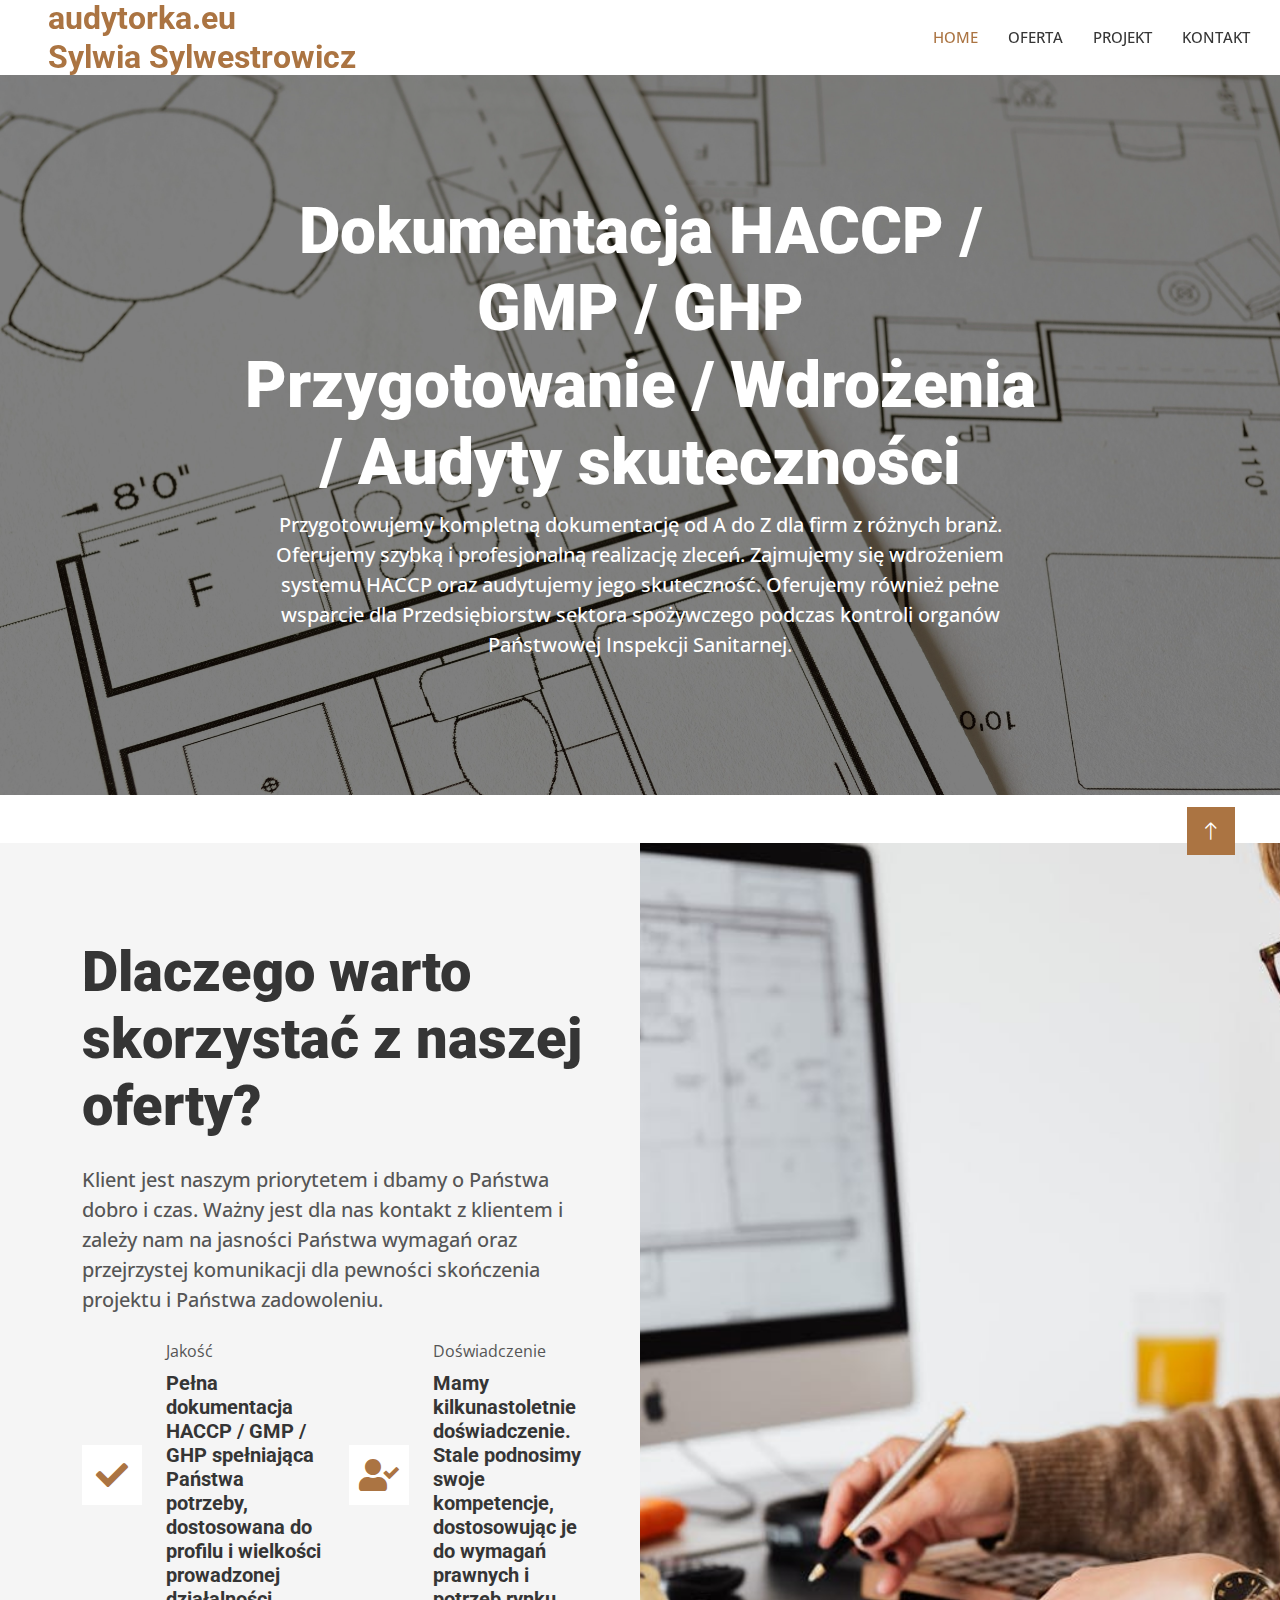
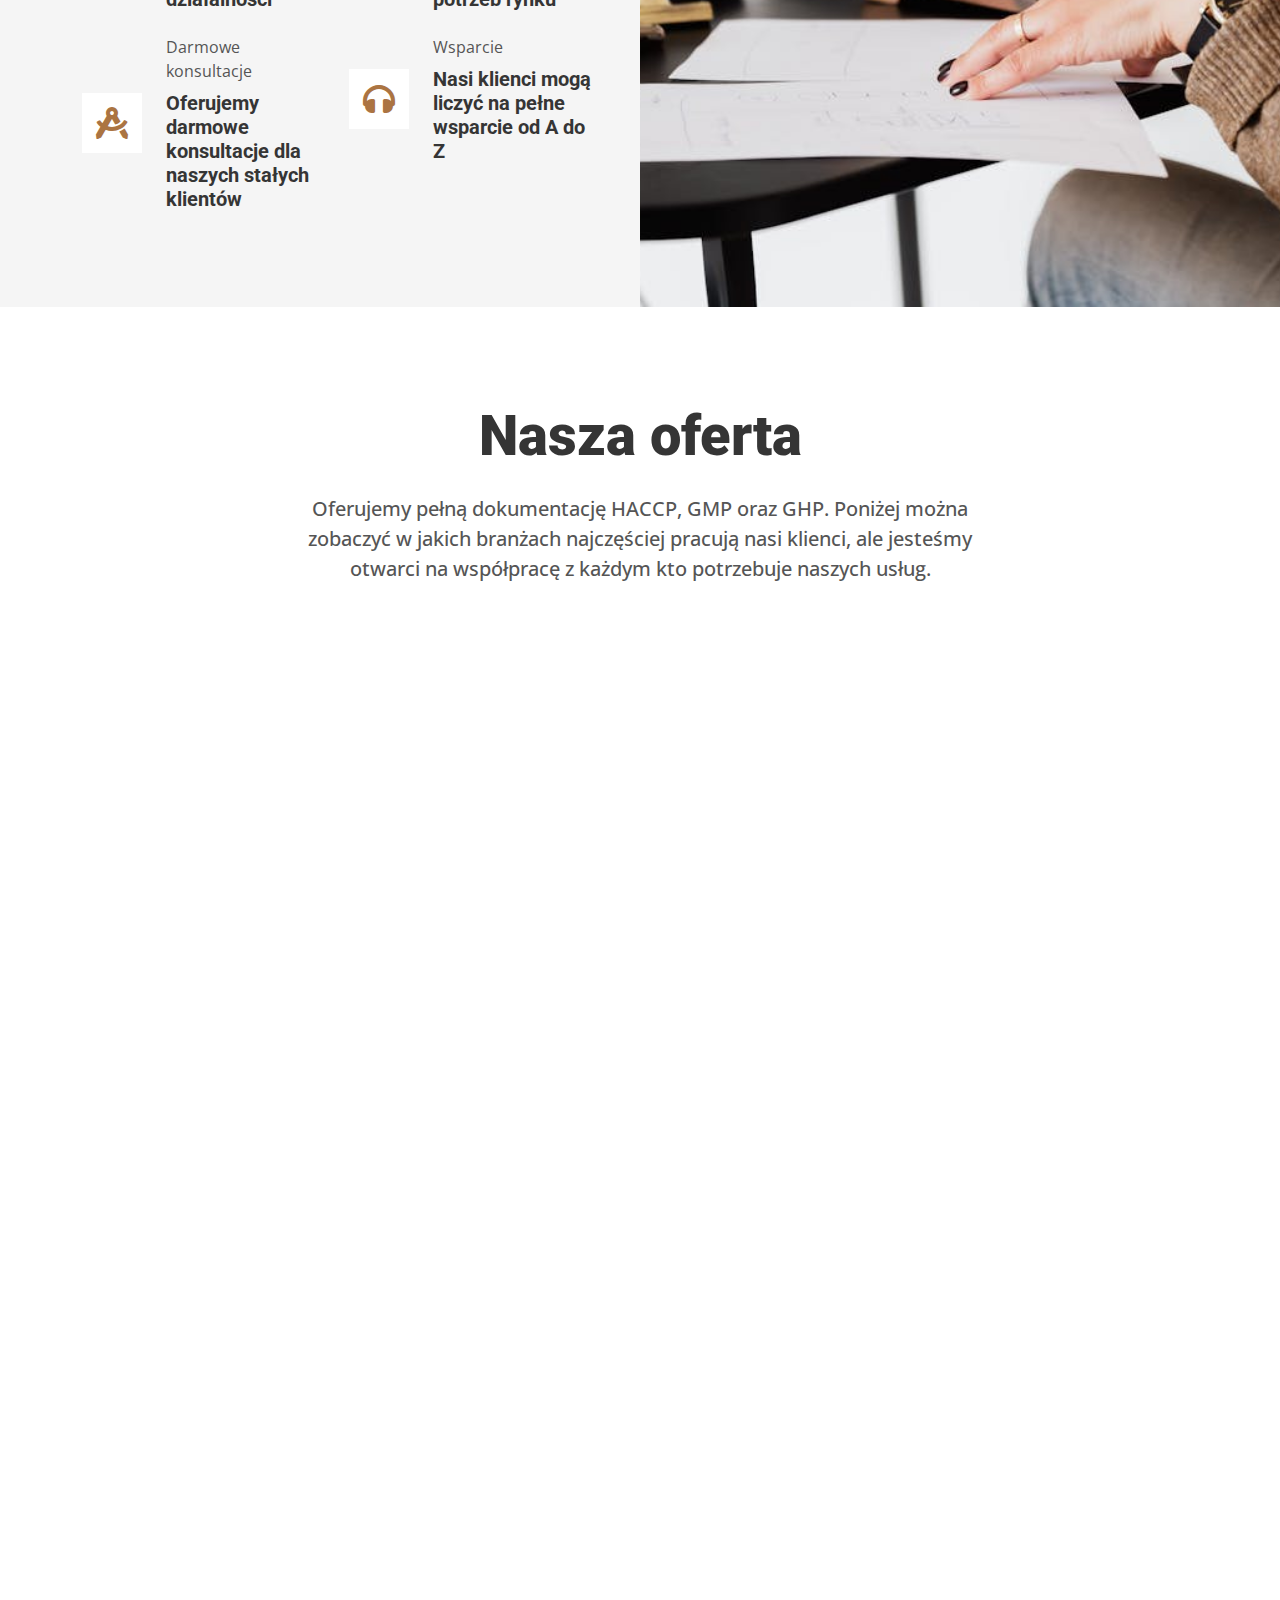
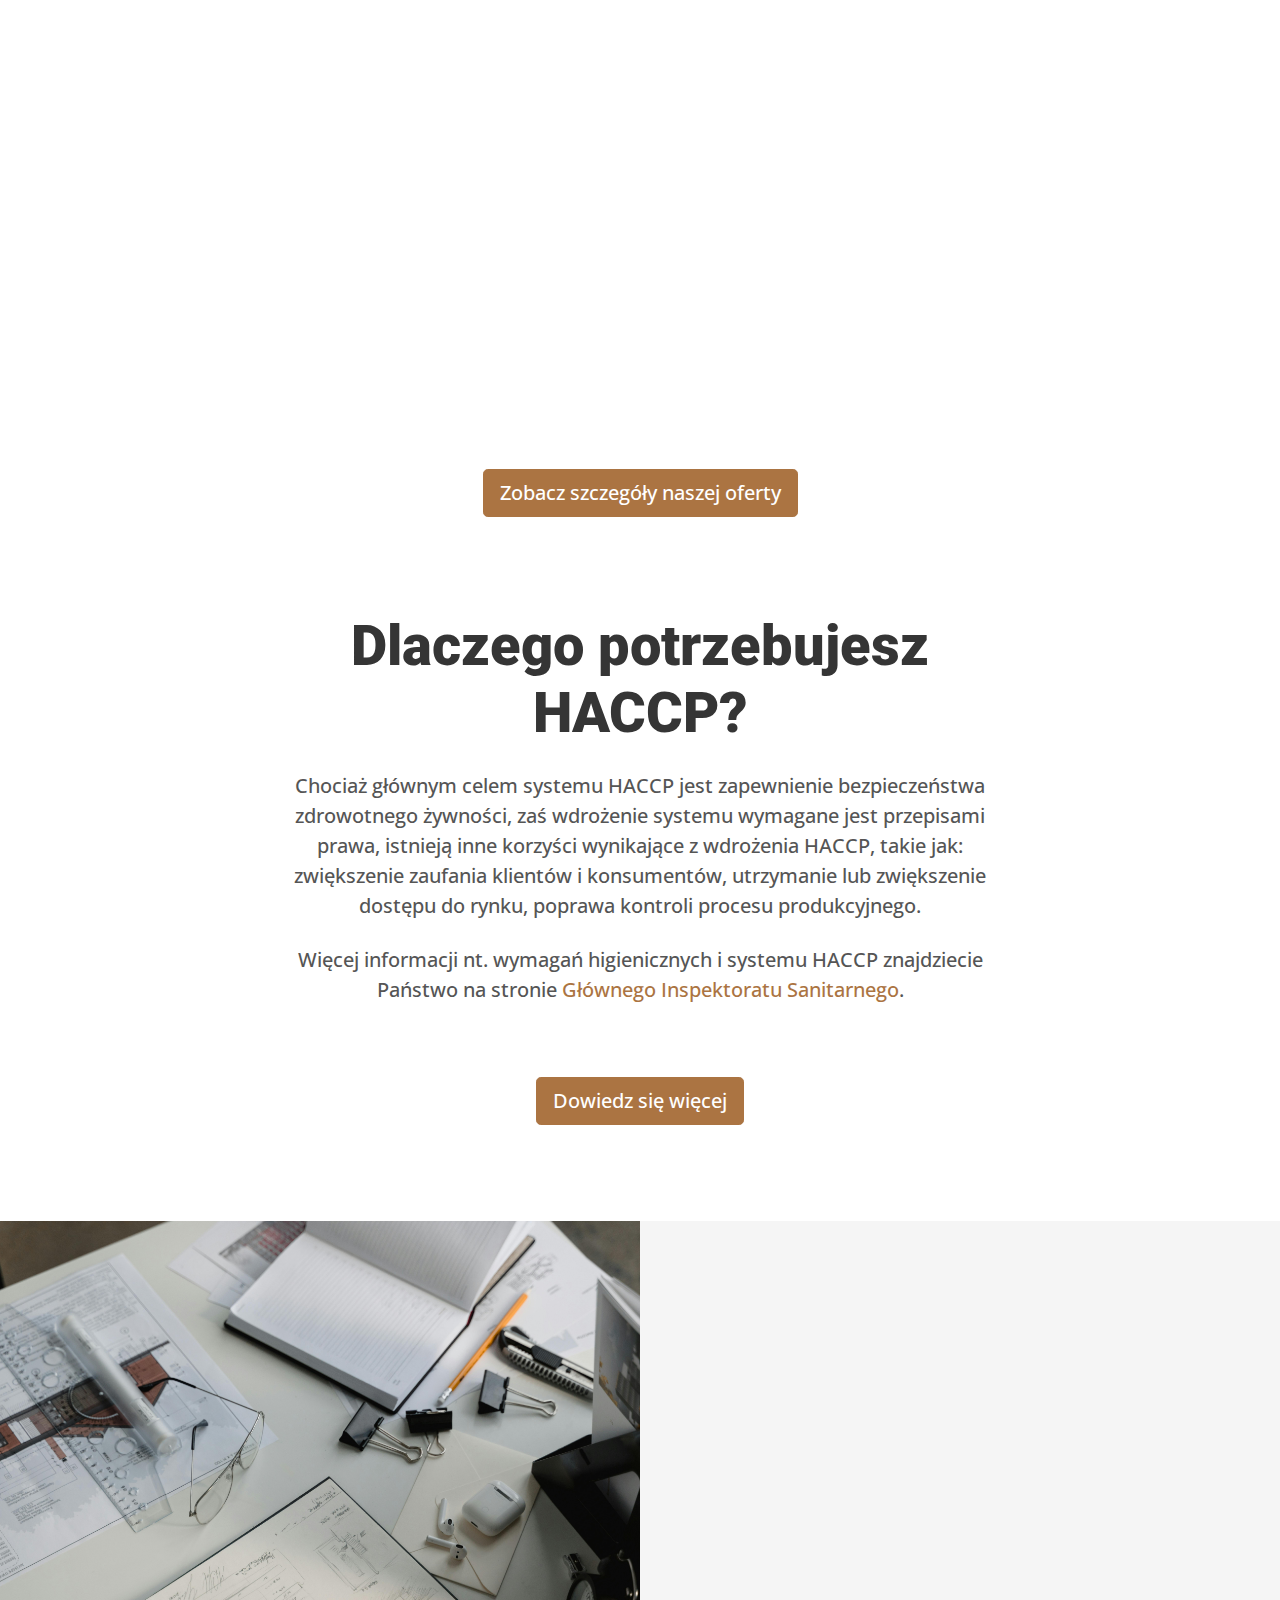
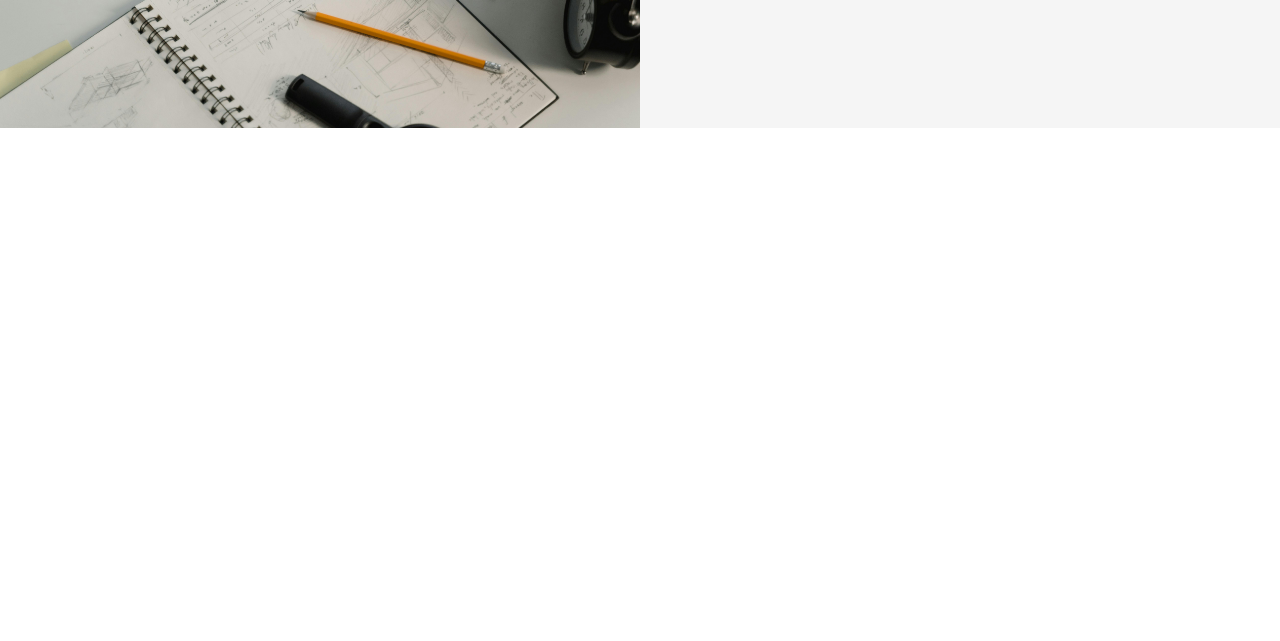
==== commit 5ad0058b: "Update" ====
--- a/index.html
+++ b/index.html
@@ -267,7 +267,7 @@
                 </div>
             </div>
             <div class="text-center mt-5">
-                <a href="offers.html" class="btn btn-primary btn-lg">Zobacz szczegółby naszej oferty</a>
+                <a href="offers.html" class="btn btn-primary btn-lg">Zobacz szczegóły naszej oferty</a>
             </div>
         </div>
     </div>
@@ -283,6 +283,9 @@
                     <p class="fs-5 fw-medium mb-4">Chociaż głównym celem systemu HACCP jest zapewnienie bezpieczeństwa zdrowotnego żywności, zaś wdrożenie systemu wymagane jest przepisami prawa, istnieją inne korzyści wynikające z wdrożenia HACCP, takie jak: zwiększenie zaufania klientów i konsumentów, utrzymanie lub zwiększenie dostępu do rynku, poprawa kontroli procesu produkcyjnego.</p>
                     <p class="fs-5 fw-medium mb-4">Więcej informacji nt. wymagań higienicznych i systemu HACCP znajdziecie Państwo na stronie <a href="https://www.gov.pl/web/gis/wymagania-higieniczne--system-haccp" target="_blank">Głównego Inspektoratu Sanitarnego</a>.</p>
                 </div>
+            </div>
+            <div class="text-center mt-5">
+                <a href="project.html" class="btn btn-primary btn-lg">Dowiedz się więcej</a>
             </div>
         </div>
     </div>
--- a/css/style.css
+++ b/css/style.css
@@ -209,6 +209,30 @@
 }
 
 
+/*** Feature ***/
+@media (min-width: 992px) {
+    .container.feature {
+        max-width: 100% !important;
+    }
+
+    .feature-text  {
+        padding-left: calc(((100% - 960px) / 2) + .75rem);
+    }
+}
+
+@media (min-width: 1200px) {
+    .feature-text  {
+        padding-left: calc(((100% - 1140px) / 2) + .75rem);
+    }
+}
+
+@media (min-width: 1400px) {
+    .feature-text  {
+        padding-left: calc(((100% - 1320px) / 2) + .75rem);
+    }
+}
+
+
 /*** Quote ***/
 @media (min-width: 992px) {
     .container.quote {
